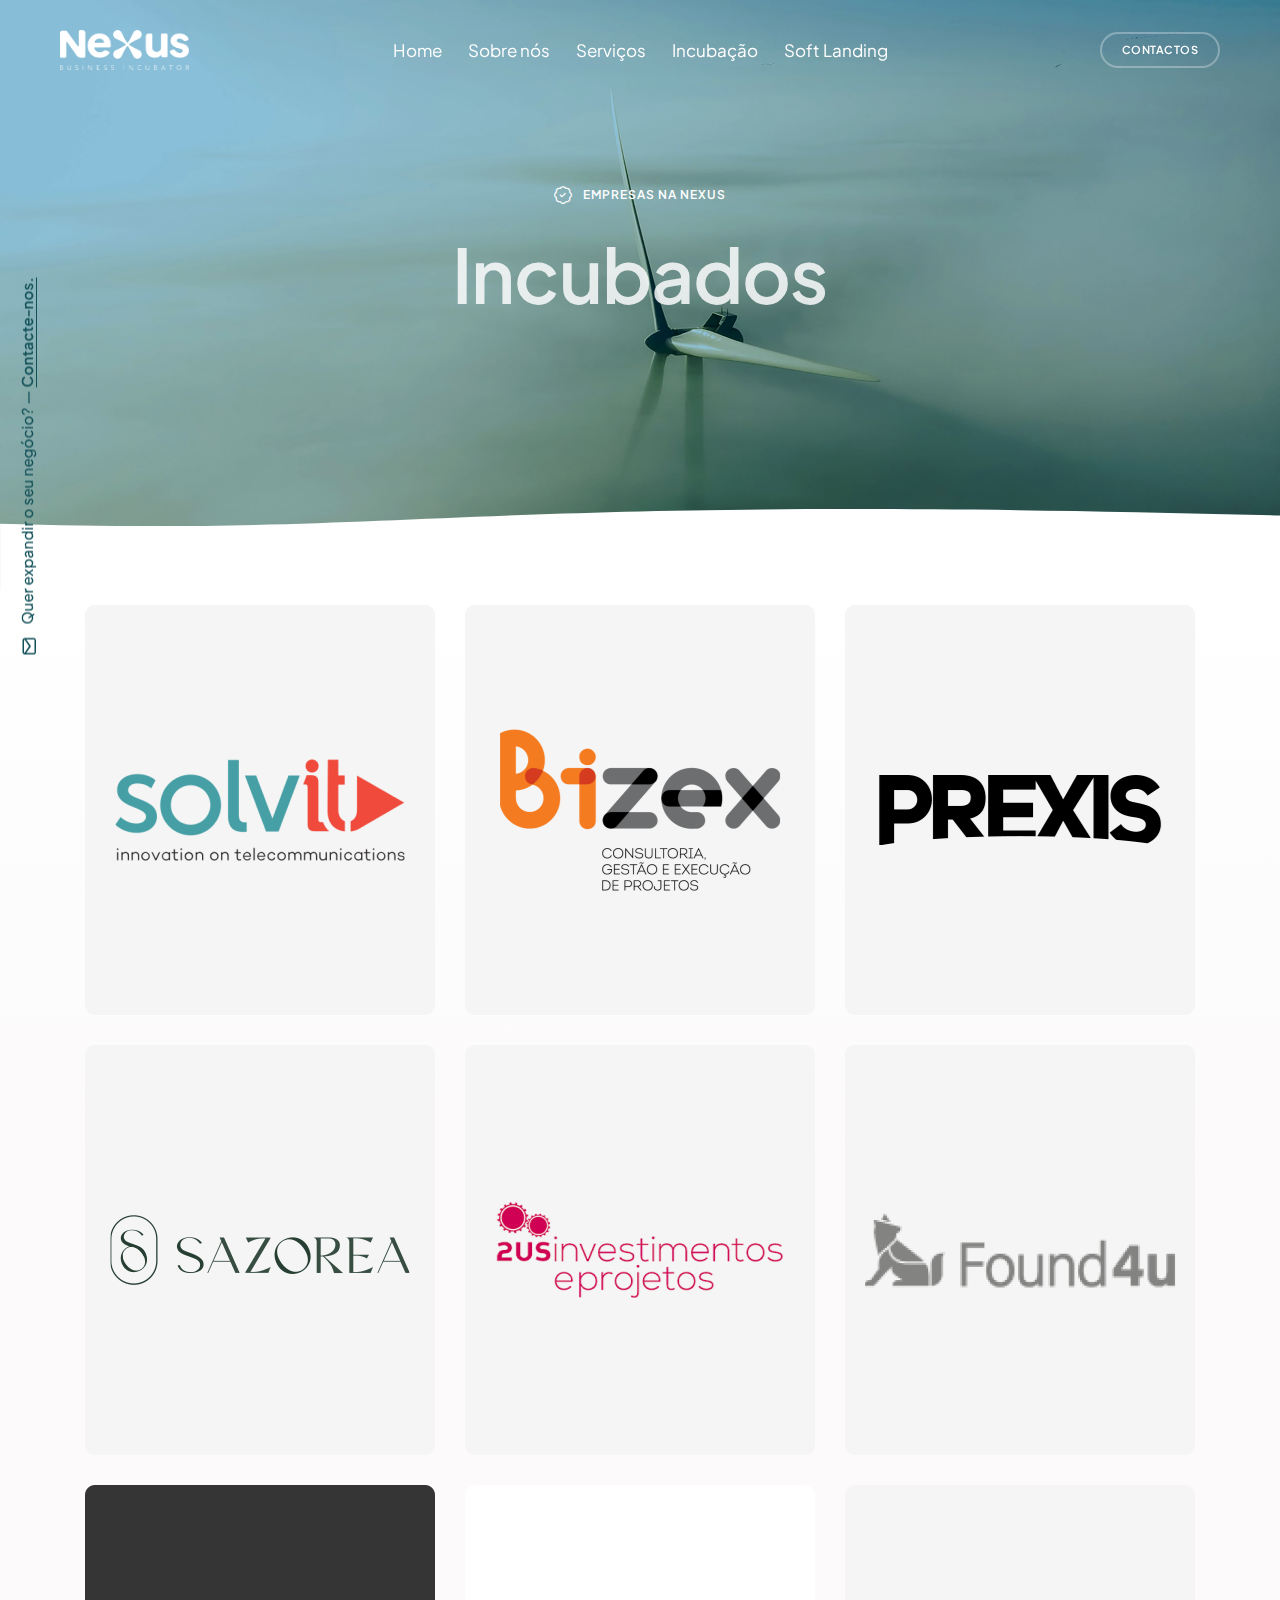
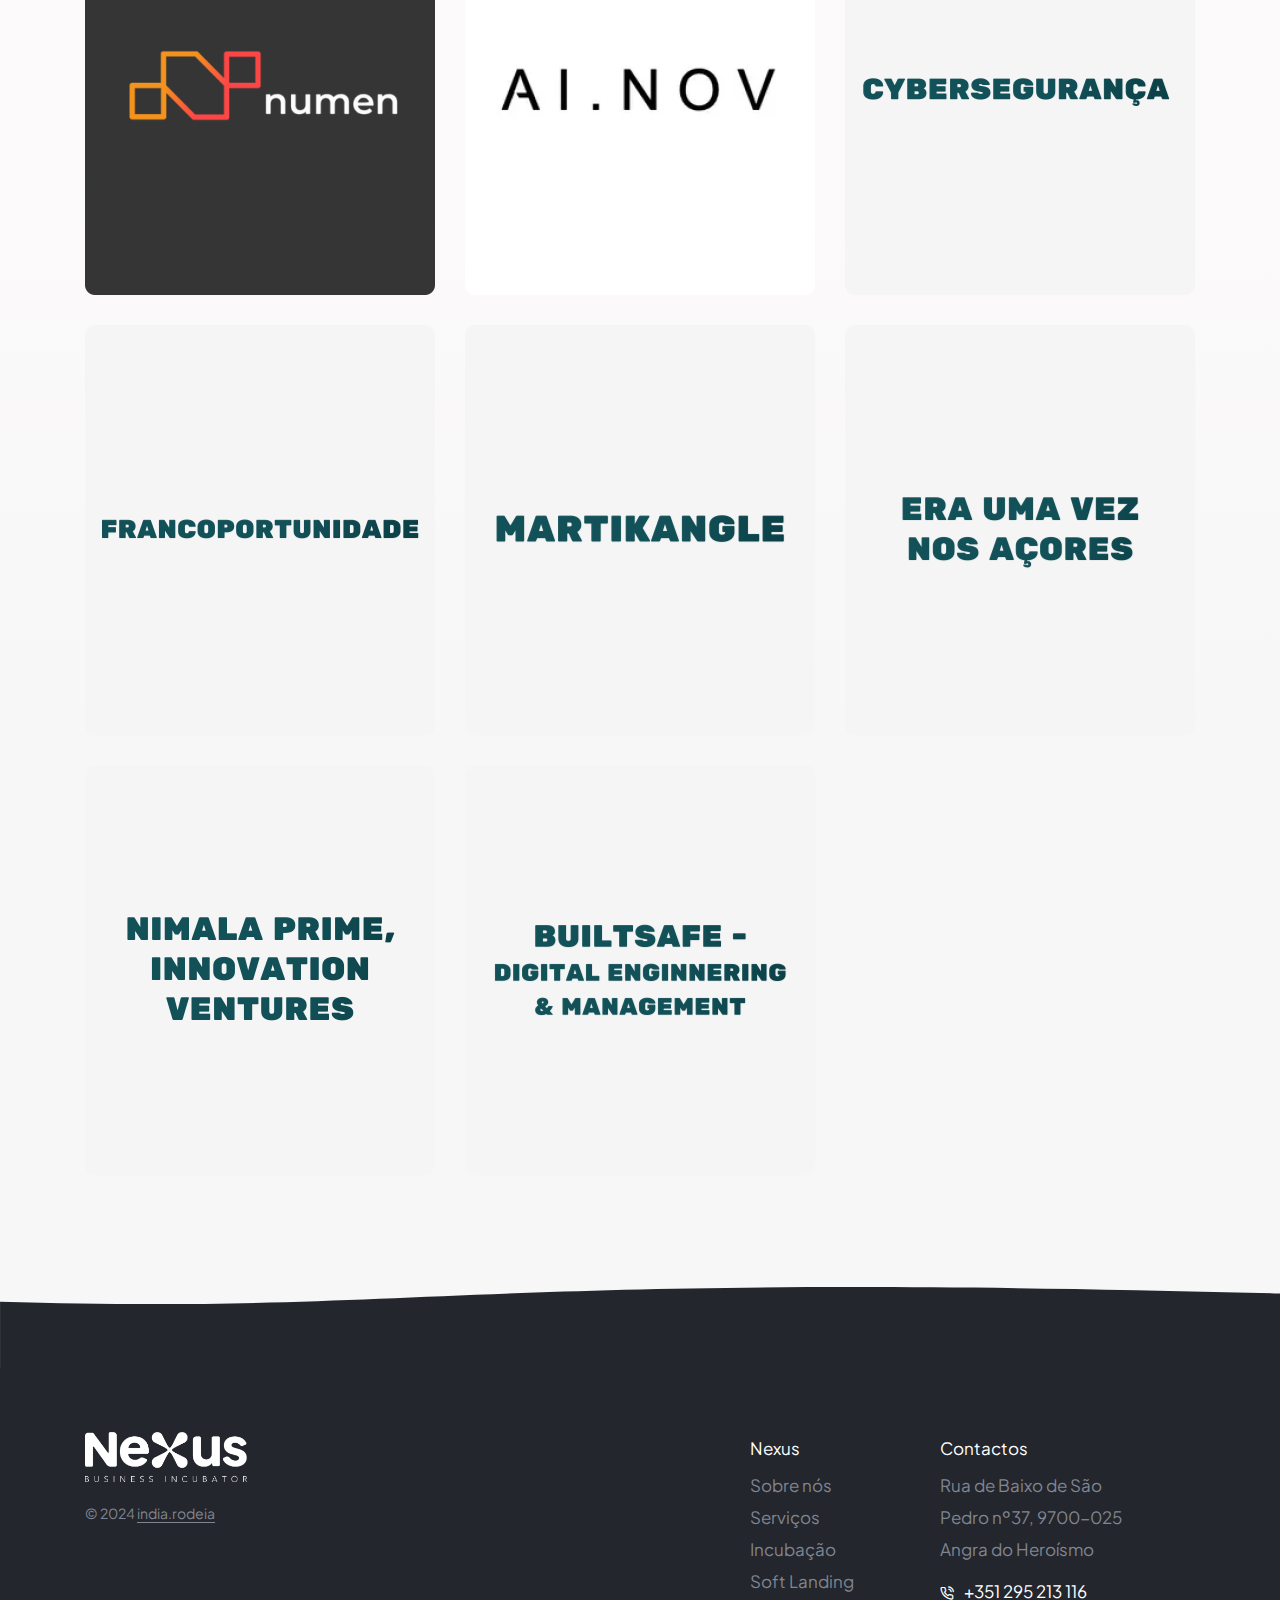
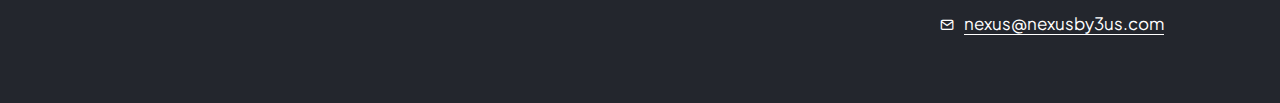
==== clients.html @ af8ecfb0 "fix on files" ====
﻿<!doctype html>
<html class="no-js" lang="pt">

<head>
    <title>Nexus - Incubados</title>
    <meta charset="utf-8">
    <meta http-equiv="X-UA-Compatible" content="IE=edge" />
    <meta name="author" content="India Rodeia - india.rodeia@gmail.com">
    <meta name="viewport" content="width=device-width,initial-scale=1.0" />
    <meta name="description"
        content="A Nexus oferece apoio empresarial, incluindo consultoria especializada, serviços administrativos, estratégias de expansão e comodidades profissionais. Disponibilizamos vários planos de incubação adaptados a diferentes necessidades empresariais e um programa de soft landing para internacionalização no mercado europeu.">
    <meta name="keywords"
        content="Business incubator, consulting, administrative services, business expansion, professional amenities, business incubation, soft landing, internationalization, coworking, virtual business">
    <meta name="language" content="Portuguese">
    <!-- favicon icon -->
    <link rel="apple-touch-icon" sizes="180x180" href="../assets/favicon/apple-touch-icon.png">
    <link rel="icon" type="image/png" sizes="32x32" href="../assets/favicon/favicon-32x32.png">
    <link rel="icon" type="image/png" sizes="16x16" href="../assets/favicon/favicon-16x16.png">
    <link rel="manifest" href="../assets/favicon/site.webmanifest">
    <link rel="mask-icon" href="../assets/favicon/safari-pinned-tab.svg" color="#258282">
    <link rel="shortcut icon" href="../assets/favicon/favicon.ico">
    <meta name="msapplication-TileColor" content="#00aba9">
    <meta name="msapplication-config" content="/assets/favicon/browserconfig.xml">
    <meta name="theme-color" content="#ffffff">
    <!-- google fonts preconnect -->
    <link rel="preconnect" href="https://fonts.googleapis.com" crossorigin>
    <link rel="preconnect" href="https://fonts.gstatic.com" crossorigin>
    <!-- style sheets and font icons -->
    <link rel="stylesheet" href="../css/vendors.css" />
    <link rel="stylesheet" href="../css/icon.css" />
    <link rel="stylesheet" href="../css/style.css" />
    <link rel="stylesheet" href="../css/custom.css" />
    <link rel="stylesheet" href="../css/responsive.css" />
    <link rel="stylesheet" href="../css/business.css" />
</head>

<body data-mobile-nav-style="full-screen-menu" data-mobile-nav-bg-color="#252840">
    <!-- start header -->
    <!-- start header -->
    <header>
        <!-- start navigation -->
        <nav class="navbar navbar-expand-lg header-transparent bg-transparent header-reverse" data-header-hover="light">
            <div class="container-fluid">
                <div class="col-auto col-xxl-3 col-lg-2 me-lg-0 me-auto">
                    <a class="navbar-brand" href="/index.html">
                        <img src="../assets/images/logo_nexus_white.png" alt="" class="default-logo">
                        <img src="../assets/images/logo_nexus.png" alt="" class="alt-logo">
                        <img src="../assets/images/logo_nexus.png" alt="" class="mobile-logo">
                    </a>
                </div>
                <div class="col-auto menu-order position-static">
                    <button class="navbar-toggler float-start" type="button" data-bs-toggle="collapse"
                        data-bs-target="#navbarNav" aria-controls="navbarNav" aria-label="Toggle navigation">
                        <span class="navbar-toggler-line"></span>
                        <span class="navbar-toggler-line"></span>
                        <span class="navbar-toggler-line"></span>
                        <span class="navbar-toggler-line"></span>
                    </button>
                    <div class="collapse navbar-collapse" id="navbarNav">
                        <ul class="navbar-nav alt-font">
                            <li class="nav-item"><a href="/index.html" class="nav-link">Home</a></li>
                            <li class="nav-item"><a href="/index.html#aboutus" class="nav-link">Sobre nós</a></li>
                            <li class="nav-item"><a href="/index.html#services" class="nav-link">Serviços</a></li>
                            <li class="nav-item"><a href="/index.html#incubation" class="nav-link">Incubação</a></li>
                            <li class="nav-item"><a href="/index.html#softlanding" class="nav-link">Soft Landing</a>
                            </li>
                        </ul>
                    </div>
                </div>
                <div class="col-auto col-xxl-3 col-lg-2 text-end d-none d-sm-flex">
                    <div class="header-icon">
                        <div class="header-button"><a href="/index.html#contacts"
                                class="btn btn-very-small btn-transparent-white-light btn-rounded">Contactos</a>
                        </div>
                    </div>
                </div>
            </div>
        </nav>
        <!-- end navigation -->
    </header>
    <!-- end header -->
    <!-- start page title -->
    <section class="pt-0 cover-background ipad-top-space-margin sm-pb-0"
        style="background-image:url(../assets/images/bg-banner.jpg);">
        <div class="shape-image-animation bottom-0 p-0 w-100 d-none d-md-block">
            <svg xmlns="http://www.w3.org/2000/svg" widht="3000" height="400" viewBox="0 180 2500 200" fill="#ffffff">
                <path class="st1" d="M 0 250 C 1200 400 1200 50 3000 250 L 3000 550 L 0 550 L 0 250">
                    <animate attributeName="d" dur="5s" values="M 0 250 C 1200 400 1200 50 3000 250 L 3000 550 L 0 550 L 0 250;
                            M 0 250 C 400 50 400 400 3000 250 L 3000 550 L 0 550 L 0 250;
                            M 0 250 C 1200 400 1200 50 3000 250 L 3000 550 L 0 550 L 0 250" repeatCount="indefinite" />
                </path>
            </svg>
        </div>
        <div class="container">
            <div class="row align-items-center justify-content-center h-500px sm-h-300px">
                <div class="col-12 col-lg-6 col-md-10 position-relative text-center page-title-extra-large d-flex flex-wrap flex-column align-items-center justify-content-center"
                    data-anime='{ "el": "childs", "translateY": [30, 0], "opacity": [0,1], "duration": 600, "delay": 0, "staggervalue": 300, "easing": "easeOutQuad" }'>
                    <span
                        class="ps-25px pe-25px pt-5px pb-5px mb-15px text-uppercase text-white fs-12 ls-1px fw-600 border-radius-100px bg-gradient-dark-gray-transparent d-flex"><i
                            class="bi bi-patch-check text-white icon-small me-10px"></i>Empresas na Nexus</span>
                    <h1 class="mb-20px text-white fw-600 ls-minus-1px">Incubados</h1>
                </div>
            </div>
        </div>
    </section>
    <!-- end page title -->
    <!-- start section -->
    <section class="position-relative pt-0 bg-gradient-top-very-light-gray sm-pt-50px"
        data-anime='{ "opacity": [0,1], "duration": 600, "delay": 0, "staggervalue": 300, "easing": "easeOutQuad" }'>
        <div class="container">
            <!--  <div class="row align-items-center mb-4">
                <div class="col-12 tab-style-04 text-center">

            <ul class="portfolio-filter nav nav-tabs justify-content-center border-0 fw-500">
                <li class="nav active"><a data-filter="*" href="#">All</a></li>
                <li class="nav"><a data-filter=".selected" href="#">Selected</a></li>
                <li class="nav"><a data-filter=".digital" href="#">Digital</a></li>
                <li class="nav"><a data-filter=".branding" href="#">Branding</a></li>
                <li class="nav"><a data-filter=".web" href="#">Web</a></li>
            </ul>
        
        </div>
        </div> -->
            <div class="row mb-8 sm-mb-0">
                <div class="col-12 filter-content p-md-0">
                    <ul
                        class="portfolio-modern portfolio-wrapper grid-loading grid grid-3col xxl-grid-3col xl-grid-3col lg-grid-3col md-grid-2col sm-grid-2col xs-grid-1col gutter-extra-large">
                        <li class="grid-sizer"></li>
                        <!-- start portfolio item -->
                        <li class="grid-item web digital transition-inner-all">
                            <a href="https://solvit.pt/" target="_blank">
                                <div class="portfolio-box">
                                    <div class="portfolio-image border-radius-6px">
                                        <img src="../assets/images/incubado_1.png" alt="" />
                                    </div>
                                    <div class="portfolio-hover box-shadow-extra-large">
                                        <div
                                            class="bg-white d-flex align-items-center align-self-end text-start border-radius-4px ps-30px pe-30px pt-20px pb-20px lg-p-20px w-100">
                                            <div class="me-auto">
                                                <!--  <div class="fs-12 fw-500 text-medium-gray text-uppercase lh-24">Digital
                                                </div> -->
                                                <div class="fw-700 text-dark-gray text-uppercase lh-initial">Solvit -
                                                    Innovation on Telecommunications
                                                </div>
                                            </div>
                                            <div class="ms-auto"><i
                                                    class="feather icon-feather-plus icon-extra-medium text-dark-gray lh-36"></i>
                                            </div>
                                        </div>
                                    </div>
                                </div>
                            </a>
                        </li>
                        <!-- end portfolio item -->
                        <!-- start portfolio item -->
                        <li class="grid-item web digital transition-inner-all">
                            <a href="https://bizexprojetos.pt/" target="_blank">
                                <div class="portfolio-box">
                                    <div class="portfolio-image border-radius-6px">
                                        <img src="../assets/images/incubado_2.png" alt="" />
                                    </div>
                                    <div class="portfolio-hover box-shadow-extra-large">
                                        <div
                                            class="bg-white d-flex align-items-center align-self-end text-start border-radius-4px ps-30px pe-30px pt-20px pb-20px lg-p-20px w-100">
                                            <div class="me-auto">
                                                <!-- <div class="fs-12 fw-500 text-medium-gray text-uppercase lh-24">Digital
                                                </div> -->
                                                <div class="fw-700 text-dark-gray text-uppercase lh-initial">Bizex -
                                                    Consultoria, Gestão e Execução de Projectos, Unipessoal Lda
                                                </div>
                                            </div>
                                            <div class="ms-auto"><i
                                                    class="feather icon-feather-plus icon-extra-medium text-dark-gray lh-36"></i>
                                            </div>
                                        </div>
                                    </div>
                                </div>
                            </a>
                        </li>
                        <!-- end portfolio item -->
                        <!-- start portfolio item -->
                        <li class="grid-item web branding transition-inner-all">
                            <a href="https://www.prexis.io/" target="_blank">
                                <div class="portfolio-box">
                                    <div class="portfolio-image border-radius-6px">
                                        <img src="../assets/images/incubado_3.png" alt="" />
                                    </div>
                                    <div class="portfolio-hover box-shadow-extra-large">
                                        <div
                                            class="bg-white d-flex align-items-center align-self-end text-start border-radius-4px ps-30px pe-30px pt-20px pb-20px lg-p-20px w-100">
                                            <div class="me-auto">
                                                <!--  <div class="fs-12 fw-500 text-medium-gray text-uppercase lh-24">Branding
                                                </div> -->
                                                <div class="fw-700 text-dark-gray text-uppercase lh-initial">Prexis Labs
                                                    Digital Services, Lda
                                                </div>
                                            </div>
                                            <div class="ms-auto"><i
                                                    class="feather icon-feather-plus icon-extra-medium text-dark-gray lh-36"></i>
                                            </div>
                                        </div>
                                    </div>
                                </div>
                            </a>
                        </li>
                        <!-- end portfolio item -->
                        <!-- start portfolio item -->
                        <li class="grid-item digital transition-inner-all">
                            <a href="https://sazorea.com/" target="_blank">
                                <div class="portfolio-box">
                                    <div class="portfolio-image border-radius-6px">
                                        <img src="../assets/images/incubado_4.png" alt="" />
                                    </div>
                                    <div class="portfolio-hover box-shadow-extra-large">
                                        <div
                                            class="bg-white d-flex align-items-center align-self-end text-start border-radius-4px ps-30px pe-30px pt-20px pb-20px lg-p-20px w-100">
                                            <div class="me-auto">
                                                <!--  <div class="fs-12 fw-500 text-medium-gray text-uppercase lh-24">Brochure
                                                </div> -->
                                                <div class="fw-700 text-dark-gray text-uppercase lh-initial">ZIVO
                                                    UNIPESSOAL, Lda</div>
                                            </div>
                                            <div class="ms-auto"><i
                                                    class="feather icon-feather-plus icon-extra-medium text-dark-gray lh-36"></i>
                                            </div>
                                        </div>
                                    </div>
                                </div>
                            </a>
                        </li>
                        <!-- end portfolio item -->
                        <!-- start portfolio item -->
                        <li class="grid-item web branding transition-inner-all">
                            <a href="https://www.2usprojetos.pt/" target="_blank">
                                <div class="portfolio-box">
                                    <div class="portfolio-image border-radius-6px">
                                        <img src="../assets/images/incubado_5.png" alt="" />
                                    </div>
                                    <div class="portfolio-hover box-shadow-extra-large">
                                        <div
                                            class="bg-white d-flex align-items-center align-self-end text-start border-radius-4px ps-30px pe-30px pt-20px pb-20px lg-p-20px w-100">
                                            <div class="me-auto">
                                                <!-- <div class="fs-12 fw-500 text-medium-gray text-uppercase lh-24">Design
                                                </div> -->
                                                <div class="fw-700 text-dark-gray text-uppercase lh-initial">2Us
                                                    Investimentos e Projetos, Lda
                                                </div>
                                            </div>
                                            <div class="ms-auto"><i
                                                    class="feather icon-feather-plus icon-extra-medium text-dark-gray lh-36"></i>
                                            </div>
                                        </div>
                                    </div>
                                </div>
                            </a>
                        </li>
                        <!-- end portfolio item -->
                        <!-- start portfolio item -->
                        <li class="grid-item web digital transition-inner-all">
                            <a href="https://found4u.com/en/" target="_blank">
                                <div class="portfolio-box">
                                    <div class="portfolio-image border-radius-6px">
                                        <img src="../assets/images/incubado_7.png" alt="" />
                                    </div>
                                    <div class="portfolio-hover box-shadow-extra-large">
                                        <div
                                            class="bg-white d-flex align-items-center align-self-end text-start border-radius-4px ps-30px pe-30px pt-20px pb-20px lg-p-20px w-100">
                                            <div class="me-auto">
                                                <!--   <div class="fs-12 fw-500 text-medium-gray text-uppercase lh-24">
                                                    Packaging</div> -->
                                                <div class="fw-700 text-dark-gray text-uppercase lh-initial">FOUND4U
                                                    EUROPE, UNIPESSOAL Lda
                                                </div>
                                            </div>
                                            <div class="ms-auto"><i
                                                    class="feather icon-feather-plus icon-extra-medium text-dark-gray lh-36"></i>
                                            </div>
                                        </div>
                                    </div>
                                </div>
                            </a>
                        </li>
                        <!-- end portfolio item -->
                        <!-- start portfolio item -->
                        <li class="grid-item web digital transition-inner-all">
                            <a href="https://www.numenit.com/" target="_blank">
                                <div class="portfolio-box">
                                    <div class="portfolio-image border-radius-6px">
                                        <img src="../assets/images/incubado_8.png" alt="" />
                                    </div>
                                    <div class="portfolio-hover box-shadow-extra-large">
                                        <div
                                            class="bg-white d-flex align-items-center align-self-end text-start border-radius-4px ps-30px pe-30px pt-20px pb-20px lg-p-20px w-100">
                                            <div class="me-auto">
                                                <!--  <div class="fs-12 fw-500 text-medium-gray text-uppercase lh-24">
                                                    Packaging</div> -->
                                                <div class="fw-700 text-dark-gray text-uppercase lh-initial">Numen
                                                    International Technology, Lda
                                                </div>
                                            </div>
                                            <div class="ms-auto"><i
                                                    class="feather icon-feather-plus icon-extra-medium text-dark-gray lh-36"></i>
                                            </div>
                                        </div>
                                    </div>
                                </div>
                            </a>
                        </li>
                        <!-- end portfolio item -->
                        <!-- start portfolio item -->
                        <li class="grid-item web digital transition-inner-all">
                            <a href="https://www.ainov.pt/" target="_blank">
                                <div class="portfolio-box">
                                    <div class="portfolio-image border-radius-6px">
                                        <img src="../assets/images/incubado_9.png" alt="" />
                                    </div>
                                    <div class="portfolio-hover box-shadow-extra-large">
                                        <div
                                            class="bg-white d-flex align-items-center align-self-end text-start border-radius-4px ps-30px pe-30px pt-20px pb-20px lg-p-20px w-100">
                                            <div class="me-auto">
                                                <!--  <div class="fs-12 fw-500 text-medium-gray text-uppercase lh-24">
                                                    Packaging</div> -->
                                                <div class="fw-700 text-dark-gray text-uppercase lh-initial">Ai.nov
                                                    Consulting, Lda
                                                </div>
                                            </div>
                                            <div class="ms-auto"><i
                                                    class="feather icon-feather-plus icon-extra-medium text-dark-gray lh-36"></i>
                                            </div>
                                        </div>
                                    </div>
                                </div>
                            </a>
                        </li>
                        <!-- end portfolio item -->
                        <!-- start portfolio item -->
                        <li class="grid-item web digital transition-inner-all">
                            <a>
                                <div class="portfolio-box">
                                    <div class="portfolio-image border-radius-6px">
                                        <img src="../assets/images/incubado_10.png" alt="" />
                                    </div>
                                    <div class="portfolio-hover box-shadow-extra-large">
                                        <div
                                            class="bg-white d-flex align-items-center align-self-end text-start border-radius-4px ps-30px pe-30px pt-20px pb-20px lg-p-20px w-100">
                                            <div class="me-auto">
                                                <!--  <div class="fs-12 fw-500 text-medium-gray text-uppercase lh-24">
                                                    Packaging</div> -->
                                                <div class="fw-700 text-dark-gray text-uppercase lh-initial">
                                                    Cybersegurança
                                                </div>
                                            </div>
                                            <!--    <div class="ms-auto"><i
                                                    class="feather icon-feather-plus icon-extra-medium text-dark-gray lh-36"></i>
                                            </div> -->
                                        </div>
                                    </div>
                                </div>
                            </a>
                        </li>
                        <!-- end portfolio item -->
                        <!-- start portfolio item -->
                        <li class="grid-item web digital transition-inner-all">
                            <a>
                                <div class="portfolio-box">
                                    <div class="portfolio-image border-radius-6px">
                                        <img src="../assets/images/incubado_11.png" alt="" />
                                    </div>
                                    <div class="portfolio-hover box-shadow-extra-large">
                                        <div
                                            class="bg-white d-flex align-items-center align-self-end text-start border-radius-4px ps-30px pe-30px pt-20px pb-20px lg-p-20px w-100">
                                            <div class="me-auto">
                                                <!-- <div class="fs-12 fw-500 text-medium-gray text-uppercase lh-24">
                                                    Packaging</div> -->
                                                <div class="fw-700 text-dark-gray text-uppercase lh-initial">
                                                    FRANCOPORTUNIDADE - UNIPESSOAL Lda
                                                </div>
                                            </div>
                                            <!--    <div class="ms-auto"><i
                                                    class="feather icon-feather-plus icon-extra-medium text-dark-gray lh-36"></i>
                                            </div> -->
                                        </div>
                                    </div>
                                </div>
                            </a>
                        </li>
                        <!-- end portfolio item -->
                        <!-- start portfolio item -->
                        <li class="grid-item web digital transition-inner-all">
                            <a>
                                <div class="portfolio-box">
                                    <div class="portfolio-image border-radius-6px">
                                        <img src="../assets/images/incubado_12.png" alt="" />
                                    </div>
                                    <div class="portfolio-hover box-shadow-extra-large">
                                        <div
                                            class="bg-white d-flex align-items-center align-self-end text-start border-radius-4px ps-30px pe-30px pt-20px pb-20px lg-p-20px w-100">
                                            <div class="me-auto">
                                                <!-- <div class="fs-12 fw-500 text-medium-gray text-uppercase lh-24">
                                                    Packaging</div> -->
                                                <div class="fw-700 text-dark-gray text-uppercase lh-initial">
                                                    Martikangle, Lda
                                                </div>
                                            </div>
                                            <!--  <div class="ms-auto"><i
                                                    class="feather icon-feather-plus icon-extra-medium text-dark-gray lh-36"></i>
                                            </div> -->
                                        </div>
                                    </div>
                                </div>
                            </a>
                        </li>
                        <!-- end portfolio item -->
                        <!-- start portfolio item -->
                        <li class="grid-item web digital transition-inner-all">
                            <a>
                                <div class="portfolio-box">
                                    <div class="portfolio-image border-radius-6px">
                                        <img src="../assets/images/incubado_13.png" alt="" />
                                    </div>
                                    <div class="portfolio-hover box-shadow-extra-large">
                                        <div
                                            class="bg-white d-flex align-items-center align-self-end text-start border-radius-4px ps-30px pe-30px pt-20px pb-20px lg-p-20px w-100">
                                            <div class="me-auto">
                                                <!--  <div class="fs-12 fw-500 text-medium-gray text-uppercase lh-24">
                                                    Packaging</div> -->
                                                <div class="fw-700 text-dark-gray text-uppercase lh-initial">Era uma Vez
                                                    nos Açores, Lda
                                                </div>
                                            </div>
                                            <!--  <div class="ms-auto"><i
                                                    class="feather icon-feather-plus icon-extra-medium text-dark-gray lh-36"></i>
                                            </div> -->
                                        </div>
                                    </div>
                                </div>
                            </a>
                        </li>
                        <!-- end portfolio item -->
                        <!-- start portfolio item -->
                        <li class="grid-item web digital transition-inner-all">
                            <a>
                                <div class="portfolio-box">
                                    <div class="portfolio-image border-radius-6px">
                                        <img src="../assets/images/incubado_14.png" alt="" />
                                    </div>
                                    <div class="portfolio-hover box-shadow-extra-large">
                                        <div
                                            class="bg-white d-flex align-items-center align-self-end text-start border-radius-4px ps-30px pe-30px pt-20px pb-20px lg-p-20px w-100">
                                            <div class="me-auto">
                                                <!--  <div class="fs-12 fw-500 text-medium-gray text-uppercase lh-24">
                                                    Packaging</div> -->
                                                <div class="fw-700 text-dark-gray text-uppercase lh-initial">Nimala
                                                    Prime, Innovation Ventures, Lda
                                                </div>
                                            </div>
                                            <!--    <div class="ms-auto"><i
                                                    class="feather icon-feather-plus icon-extra-medium text-dark-gray lh-36"></i>
                                            </div> -->
                                        </div>
                                    </div>
                                </div>
                            </a>
                        </li>
                        <!-- end portfolio item -->
                        <!-- start portfolio item -->
                        <li class="grid-item web digital transition-inner-all">
                            <a>
                                <div class="portfolio-box">
                                    <div class="portfolio-image border-radius-6px">
                                        <img src="../assets/images/incubado_15.png" alt="" />
                                    </div>
                                    <div class="portfolio-hover box-shadow-extra-large">
                                        <div
                                            class="bg-white d-flex align-items-center align-self-end text-start border-radius-4px ps-30px pe-30px pt-20px pb-20px lg-p-20px w-100">
                                            <div class="me-auto">
                                                <!--  <div class="fs-12 fw-500 text-medium-gray text-uppercase lh-24">
                                                    Packaging</div> -->
                                                <div class="fw-700 text-dark-gray text-uppercase lh-initial">Builtsafe -
                                                    Digital Enginnering & Management, Lda.
                                                </div>
                                            </div>
                                            <!--  <div class="ms-auto"><i
                                                    class="feather icon-feather-plus icon-extra-medium text-dark-gray lh-36"></i>
                                            </div> -->
                                        </div>
                                    </div>
                                </div>
                            </a>
                        </li>
                        <!-- end portfolio item -->

                    </ul>
                </div>
            </div>
        </div>
        <div class="shape-image-animation p-0 w-100 bottom-minus-40px xl-bottom-0px d-none d-md-block">
            <svg xmlns="http://www.w3.org/2000/svg" widht="3000" height="400" viewBox="0 180 2500 200" fill="#23262d">
                <path class="st1" d="M 0 250 C 1200 400 1200 50 3000 250 L 3000 550 L 0 550 L 0 250">
                    <animate attributeName="d" dur="5s" values="M 0 250 C 1200 400 1200 50 3000 250 L 3000 550 L 0 550 L 0 250;
                            M 0 250 C 400 50 400 400 3000 250 L 3000 550 L 0 550 L 0 250;
                            M 0 250 C 1200 400 1200 50 3000 250 L 3000 550 L 0 550 L 0 250" repeatCount="indefinite" />
                </path>
            </svg>
        </div>
    </section>
    <!-- end section -->

    <!-- start footer -->
    <footer class="pt-5 pb-5 sm-pt-40px sm-pb-45px footer-dark bg-extra-medium-slate-blue">
        <div class="container">
            <div class="row justify-content-center">
                <!-- start footer column -->
                <div
                    class="col-lg-3 col-sm-6 last-paragraph-no-margin order-5 order-sm-4 order-lg-1 text-center text-sm-start">
                    <a href="/index.html" class="footer-logo mb-15px d-block d-lg-inline-block"><img
                            src="../assets/images/logo_nexus_white.png"
                            data-at2x="../assets/images/logo_nexus_white.png" alt="" style="height: 50px;"></a>

                    <p style="font-size: 14px;">&COPY; 2024 <a href="mailto:india.rodeia@gmail.com" target="_blank"
                            class="text-decoration-line-bottom">india.rodeia</a></p>
                </div>
                <!-- end footer column -->
                <!-- start footer column -->
                <div class="col-5 col-lg-2 col-sm-4 md-mb-50px sm-mb-30px order-1 order-lg-2">

                </div>
                <!-- end footer column -->
                <!-- start footer column -->
                <div class="col-7 col-lg-2 col-sm-4 md-mb-50px sm-mb-30px order-2 order-lg-3">

                </div>
                <!-- end footer column -->
                <!-- start footer column -->
                <div class="col-5 col-lg-2 col-sm-4 md-mb-50px sm-mb-30px order-3 order-lg-4">
                    <span class="alt-font d-block text-white mb-5px">Nexus</span>
                    <ul>
                        <li><a href="/index.html#aboutus">Sobre nós</a></li>
                        <li><a href="/index.html#services">Serviços</a></li>
                        <li><a href="/index.html#incubation">Incubação</a></li>
                        <li><a href="/index.html#softlanding">Soft Landing</a></li>
                    </ul>
                </div>
                <!-- end footer column -->
                <!-- start footer column -->
                <div class="col-7 col-lg-3 col-sm-6 xs-mb-30px last-paragraph-no-margin order-4 order-sm-5 order-lg-5">
                    <span class="alt-font d-block text-white mb-5px">Contactos</span>
                    <p class="w-80 lg-w-100 md-w-70 sm-w-100 mb-10px">Rua de Baixo de São Pedro nº37, 9700-025 Angra do
                        Heroísmo</p>
                    <div><i class="feather icon-feather-phone-call icon-very-small text-white me-10px"></i><a
                            href="tel:+351295213116" class="text-white">+351 295 213 116</a></div>
                    <div><i class="feather icon-feather-mail icon-very-small text-white me-10px"></i><a
                            href="mailto:nexus@nexusby3us.com"
                            class="text-white text-decoration-line-bottom">nexus@nexusby3us.com</a></div>
                </div>
                <!-- end footer column -->
            </div>
        </div>
    </footer>
    <!-- end footer -->
    <!-- start sticky column -->
    <div class="sticky-wrap z-index-1 d-none d-xl-inline-block" data-animation-delay="100" data-shadow-animation="true">
        <span class="fs-15 fw-500"><i class="feather icon-feather-mail icon-small me-10px align-middle"></i>
            Quer expandir o seu negócio? — <a href="/index.html#contacts"
                class="text-decoration-line-bottom fw-600">Contacte-nos.</a></span>
    </div>
    <!-- end sticky column -->
    <!-- start scroll progress -->
    <div class="scroll-progress d-none d-xxl-block">
        <a href="#" class="scroll-top" aria-label="scroll">
            <span class="scroll-text">Scroll</span><span class="scroll-line"><span class="scroll-point"></span></span>
        </a>
    </div>
    <!-- end scroll progress -->
    <!-- javascript libraries -->
    <script type="text/javascript" src="../js/jquery.js"></script>
    <script type="text/javascript" src="../js/vendors.min.js"></script>
    <script type="text/javascript" src="../js/main.js"></script>
</body>

</html>
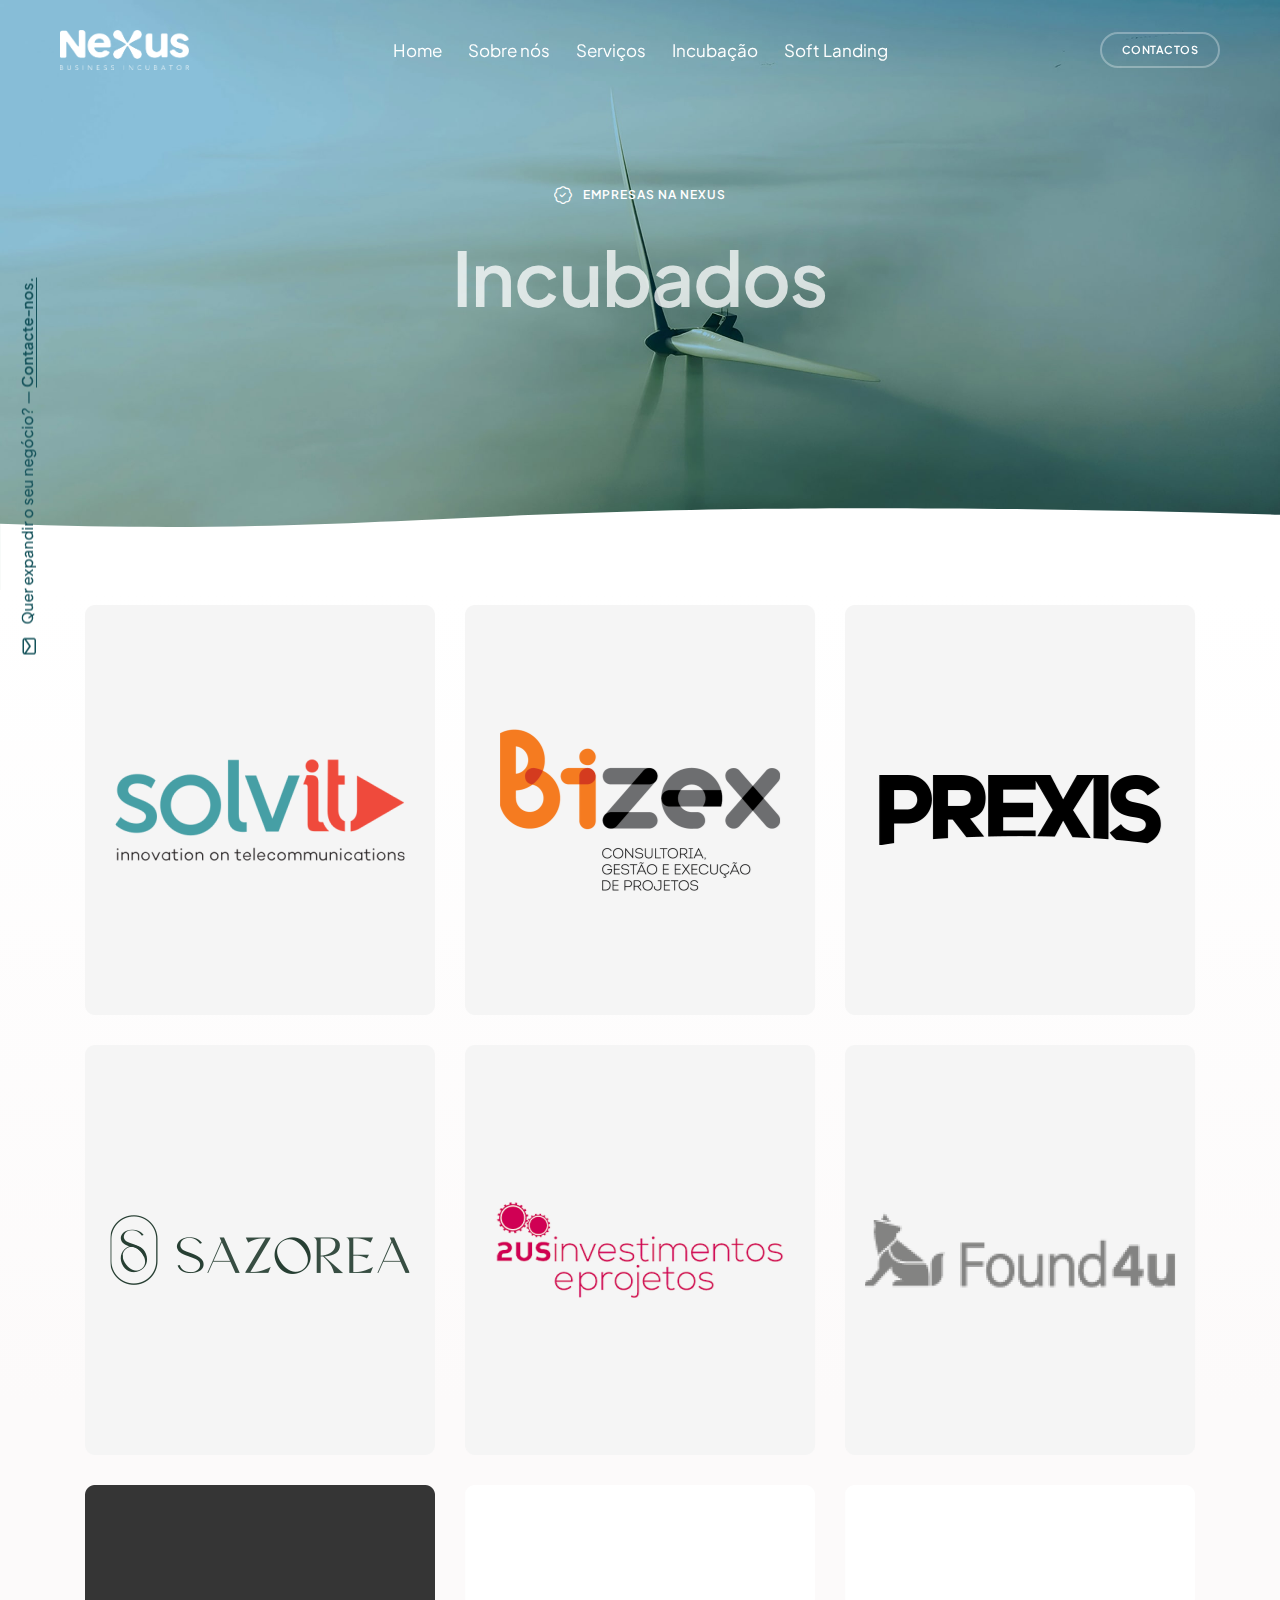
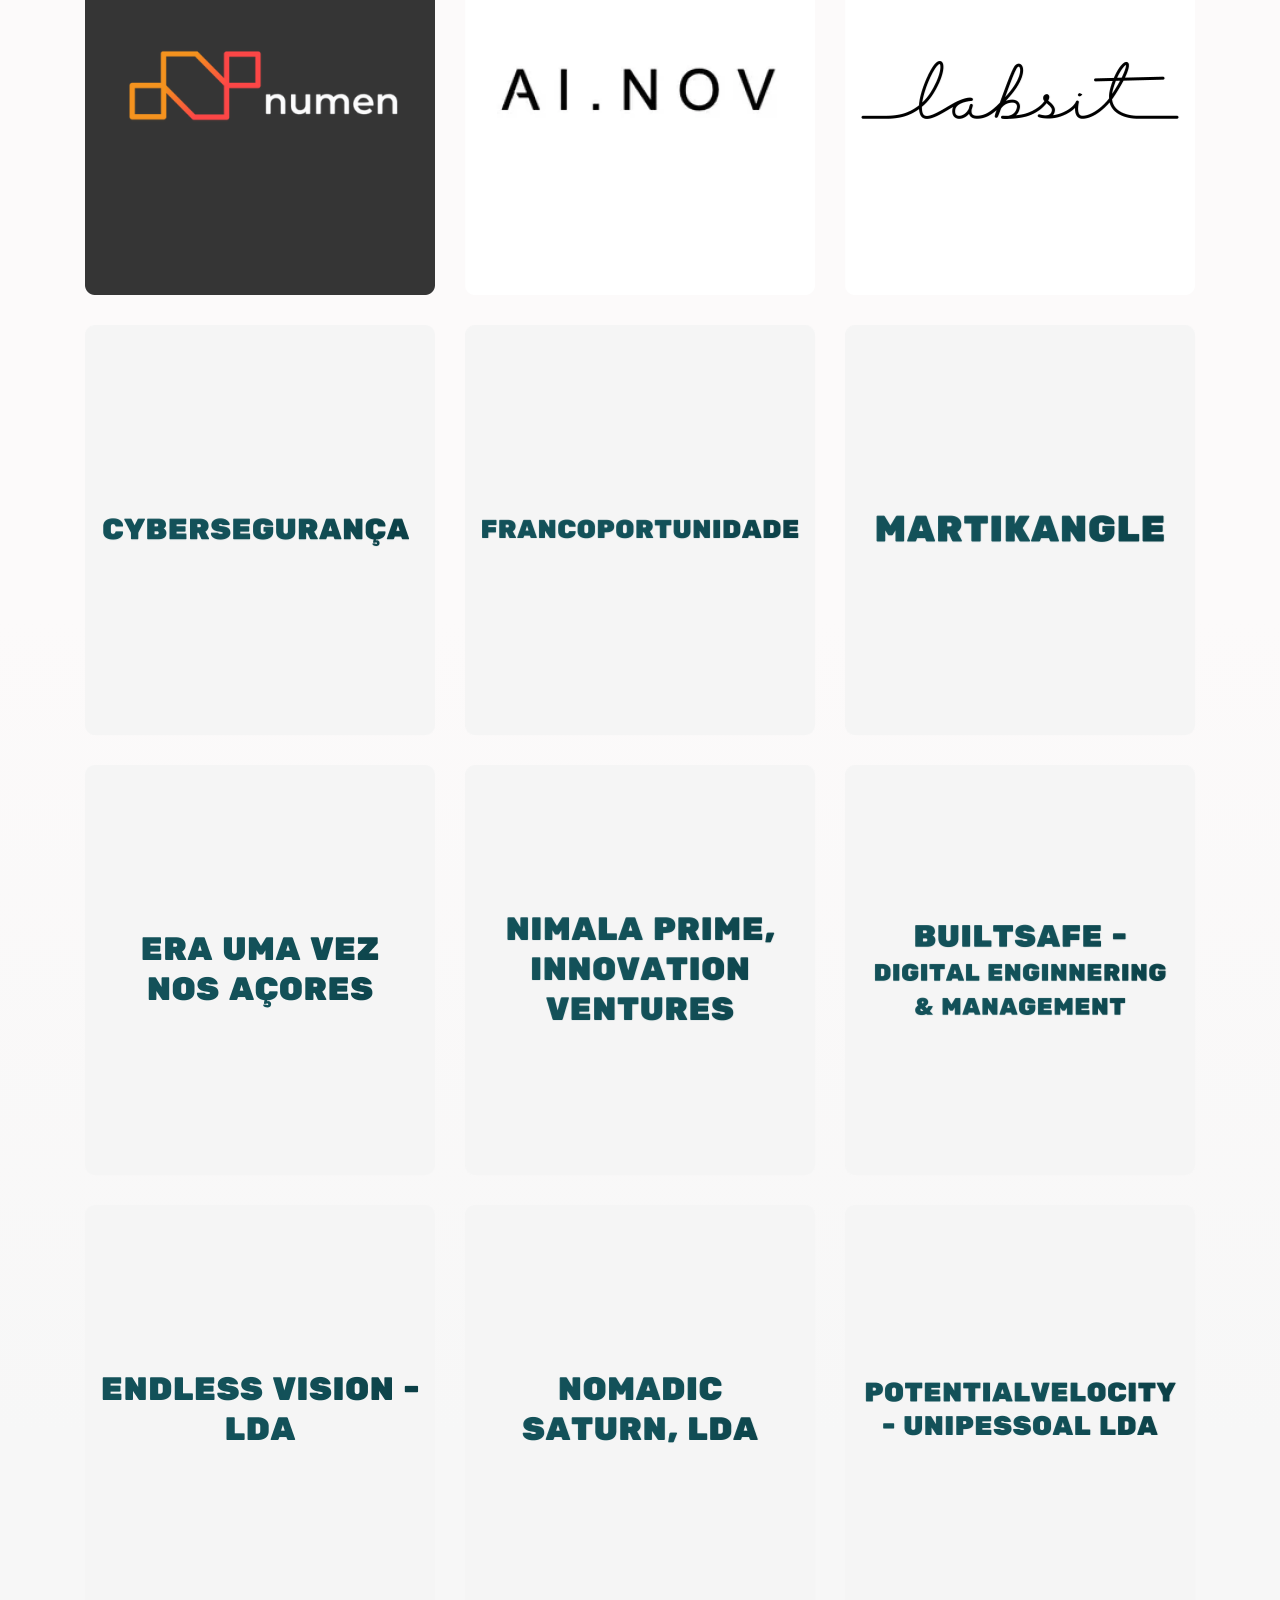
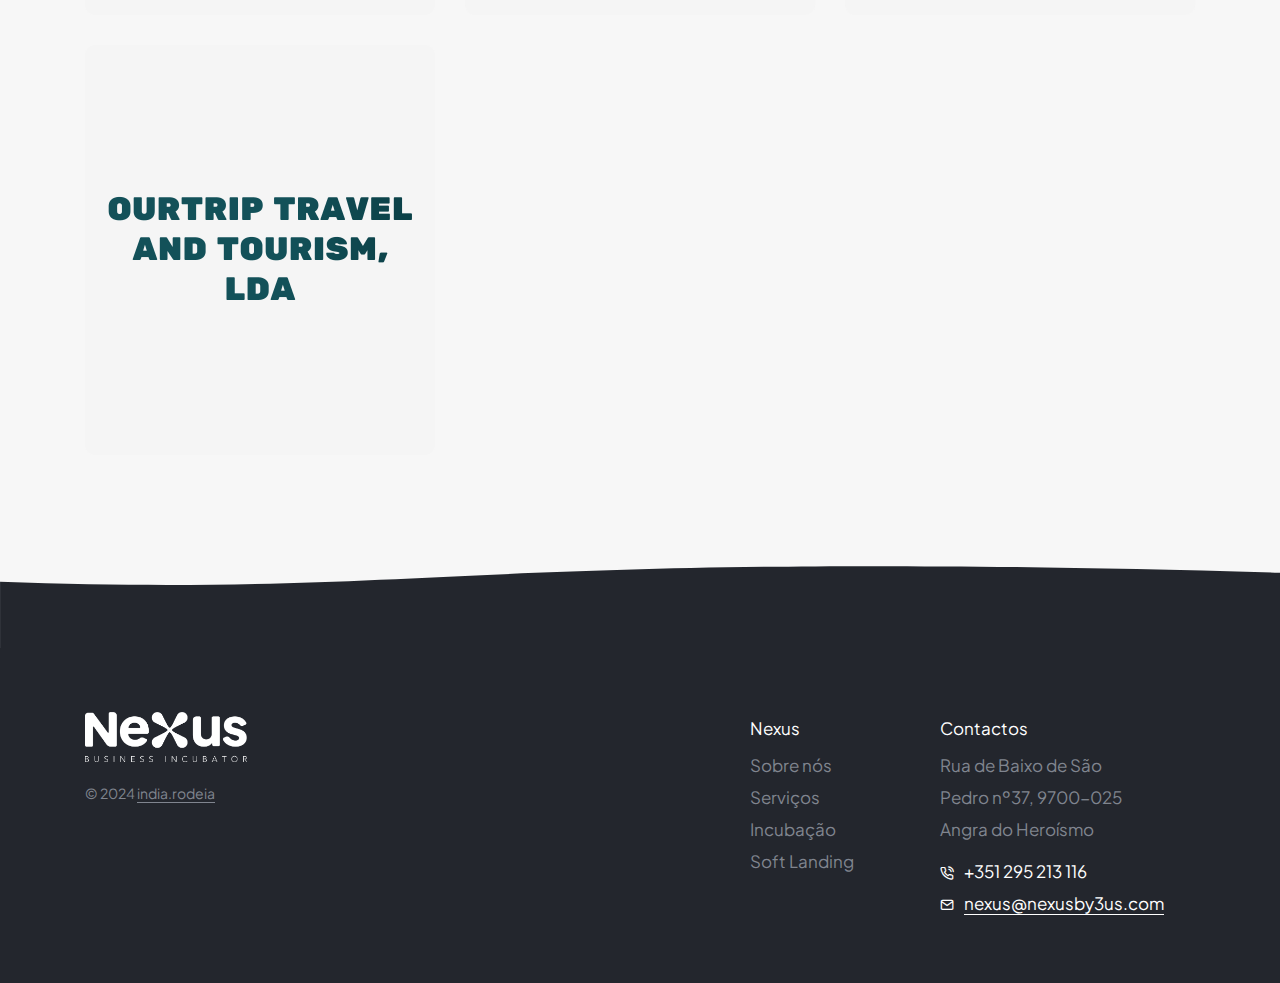
==== commit e2764470: "update on incubated companies and member of" ====
--- a/clients.html
+++ b/clients.html
@@ -335,6 +335,32 @@
                         <!-- end portfolio item -->
                         <!-- start portfolio item -->
                         <li class="grid-item web digital transition-inner-all">
+                            <a href="https://labsit.io/" target="_blank">
+                                <div class="portfolio-box">
+                                    <div class="portfolio-image border-radius-6px">
+                                        <img src="../assets/images/incubado_19.png" alt="" />
+                                    </div>
+                                    <div class="portfolio-hover box-shadow-extra-large">
+                                        <div
+                                            class="bg-white d-flex align-items-center align-self-end text-start border-radius-4px ps-30px pe-30px pt-20px pb-20px lg-p-20px w-100">
+                                            <div class="me-auto">
+                                                <!--  <div class="fs-12 fw-500 text-medium-gray text-uppercase lh-24">
+                                                    Packaging</div> -->
+                                                <div class="fw-700 text-dark-gray text-uppercase lh-initial">
+                                                    LABSIT EUROPE, LDA
+                                                </div>
+                                            </div>
+                                            <div class="ms-auto"><i
+                                                    class="feather icon-feather-plus icon-extra-medium text-dark-gray lh-36"></i>
+                                            </div>
+                                        </div>
+                                    </div>
+                                </div>
+                            </a>
+                        </li>
+                        <!-- end portfolio item -->
+                        <!-- start portfolio item -->
+                        <li class="grid-item web digital transition-inner-all">
                             <a>
                                 <div class="portfolio-box">
                                     <div class="portfolio-image border-radius-6px">
@@ -489,7 +515,110 @@
                             </a>
                         </li>
                         <!-- end portfolio item -->
-
+                        <!-- start portfolio item -->
+                        <li class="grid-item web digital transition-inner-all">
+                            <a>
+                                <div class="portfolio-box">
+                                    <div class="portfolio-image border-radius-6px">
+                                        <img src="../assets/images/incubado_16.png" alt="" />
+                                    </div>
+                                    <div class="portfolio-hover box-shadow-extra-large">
+                                        <div
+                                            class="bg-white d-flex align-items-center align-self-end text-start border-radius-4px ps-30px pe-30px pt-20px pb-20px lg-p-20px w-100">
+                                            <div class="me-auto">
+                                                <!--  <div class="fs-12 fw-500 text-medium-gray text-uppercase lh-24">
+                                                    Packaging</div> -->
+                                                <div class="fw-700 text-dark-gray text-uppercase lh-initial">ENDLESS
+                                                    VISION - LDA
+                                                </div>
+                                            </div>
+                                            <!--  <div class="ms-auto"><i
+                                                    class="feather icon-feather-plus icon-extra-medium text-dark-gray lh-36"></i>
+                                            </div> -->
+                                        </div>
+                                    </div>
+                                </div>
+                            </a>
+                        </li>
+                        <!-- end portfolio item -->
+                        <!-- start portfolio item -->
+                        <li class="grid-item web digital transition-inner-all">
+                            <a>
+                                <div class="portfolio-box">
+                                    <div class="portfolio-image border-radius-6px">
+                                        <img src="../assets/images/incubado_20.png" alt="" />
+                                    </div>
+                                    <div class="portfolio-hover box-shadow-extra-large">
+                                        <div
+                                            class="bg-white d-flex align-items-center align-self-end text-start border-radius-4px ps-30px pe-30px pt-20px pb-20px lg-p-20px w-100">
+                                            <div class="me-auto">
+                                                <!--  <div class="fs-12 fw-500 text-medium-gray text-uppercase lh-24">
+                                                    Packaging</div> -->
+                                                <div class="fw-700 text-dark-gray text-uppercase lh-initial">NOMADIC
+                                                    SATURN, LDA
+                                                </div>
+                                            </div>
+                                            <!--  <div class="ms-auto"><i
+                                                    class="feather icon-feather-plus icon-extra-medium text-dark-gray lh-36"></i>
+                                            </div> -->
+                                        </div>
+                                    </div>
+                                </div>
+                            </a>
+                        </li>
+                        <!-- end portfolio item -->
+                        <!-- start portfolio item -->
+                        <li class="grid-item web digital transition-inner-all">
+                            <a>
+                                <div class="portfolio-box">
+                                    <div class="portfolio-image border-radius-6px">
+                                        <img src="../assets/images/incubado_17.png" alt="" />
+                                    </div>
+                                    <div class="portfolio-hover box-shadow-extra-large">
+                                        <div
+                                            class="bg-white d-flex align-items-center align-self-end text-start border-radius-4px ps-30px pe-30px pt-20px pb-20px lg-p-20px w-100">
+                                            <div class="me-auto">
+                                                <!--  <div class="fs-12 fw-500 text-medium-gray text-uppercase lh-24">
+                                                    Packaging</div> -->
+                                                <div class="fw-700 text-dark-gray text-uppercase lh-initial">
+                                                    POTENTIALVELOCITY - UNIPESSOAL LDA
+                                                </div>
+                                            </div>
+                                            <!--  <div class="ms-auto"><i
+                                                    class="feather icon-feather-plus icon-extra-medium text-dark-gray lh-36"></i>
+                                            </div> -->
+                                        </div>
+                                    </div>
+                                </div>
+                            </a>
+                        </li>
+                        <!-- end portfolio item -->
+                        <!-- start portfolio item -->
+                        <li class="grid-item web digital transition-inner-all">
+                            <a>
+                                <div class="portfolio-box">
+                                    <div class="portfolio-image border-radius-6px">
+                                        <img src="../assets/images/incubado_18.png" alt="" />
+                                    </div>
+                                    <div class="portfolio-hover box-shadow-extra-large">
+                                        <div
+                                            class="bg-white d-flex align-items-center align-self-end text-start border-radius-4px ps-30px pe-30px pt-20px pb-20px lg-p-20px w-100">
+                                            <div class="me-auto">
+                                                <!--  <div class="fs-12 fw-500 text-medium-gray text-uppercase lh-24">
+                                                    Packaging</div> -->
+                                                <div class="fw-700 text-dark-gray text-uppercase lh-initial">OURTRIP
+                                                    TRAVEL AND TOURISM, LDA
+                                                </div>
+                                            </div>
+                                            <!--  <div class="ms-auto"><i
+                                                    class="feather icon-feather-plus icon-extra-medium text-dark-gray lh-36"></i>
+                                            </div> -->
+                                        </div>
+                                    </div>
+                                </div>
+                            </a>
+                        </li>
+                        <!-- end portfolio item -->
                     </ul>
                 </div>
             </div>
--- a/css/custom.css
+++ b/css/custom.css
@@ -2,35 +2,46 @@
 
 /* Team member - cargo */
 .cargo-text {
-  font-size: 12px;
-  line-height: 17px;
-  margin-top: 4px;
+    font-size: 12px;
+    line-height: 17px;
+    margin-top: 4px;
 }
 
 * {
-  scroll-behavior: smooth !important;
+    scroll-behavior: smooth !important;
 }
 
 .swiper-slide.incubados {
-  margin: 0 20px !important;
-  display: flex;
-  align-items: center;
-  justify-content: center;
+    margin: 0 20px !important;
+    display: flex;
+    align-items: center;
+    justify-content: center;
 }
 
 .swiper-slide.incubados span {
-  line-height: 103%;
-  font-size: 16px;
-  margin-top: 18px;
-  max-width: 130px;
-  text-transform: uppercase;
-  font-weight: 700;
-  font-size: 26px;
-  color: #353535;
-  word-break: keep-all;
+    line-height: 103%;
+    font-size: 16px;
+    margin-top: 18px;
+    max-width: 130px;
+    text-transform: uppercase;
+    font-weight: 700;
+    font-size: 26px;
+    color: #353535;
+    word-break: keep-all;
 }
 
 .swiper-slide.incubados img {
-  max-width: 200px;
-  max-height: 100px;
+    max-width: 200px;
+    max-height: 100px;
 }
+
+/* Slide box - rede incubadoras */
+.sliding-box-style-02 .sliding-box-item .sliding-box-img {
+    border-radius: 14px;
+}
+.sliding-box-style-02 .sliding-box-item.active .sliding-box-img {
+    border-radius: 14px 0 0 14px;
+}
+.border {
+    border: 1px solid #742c2c;
+}
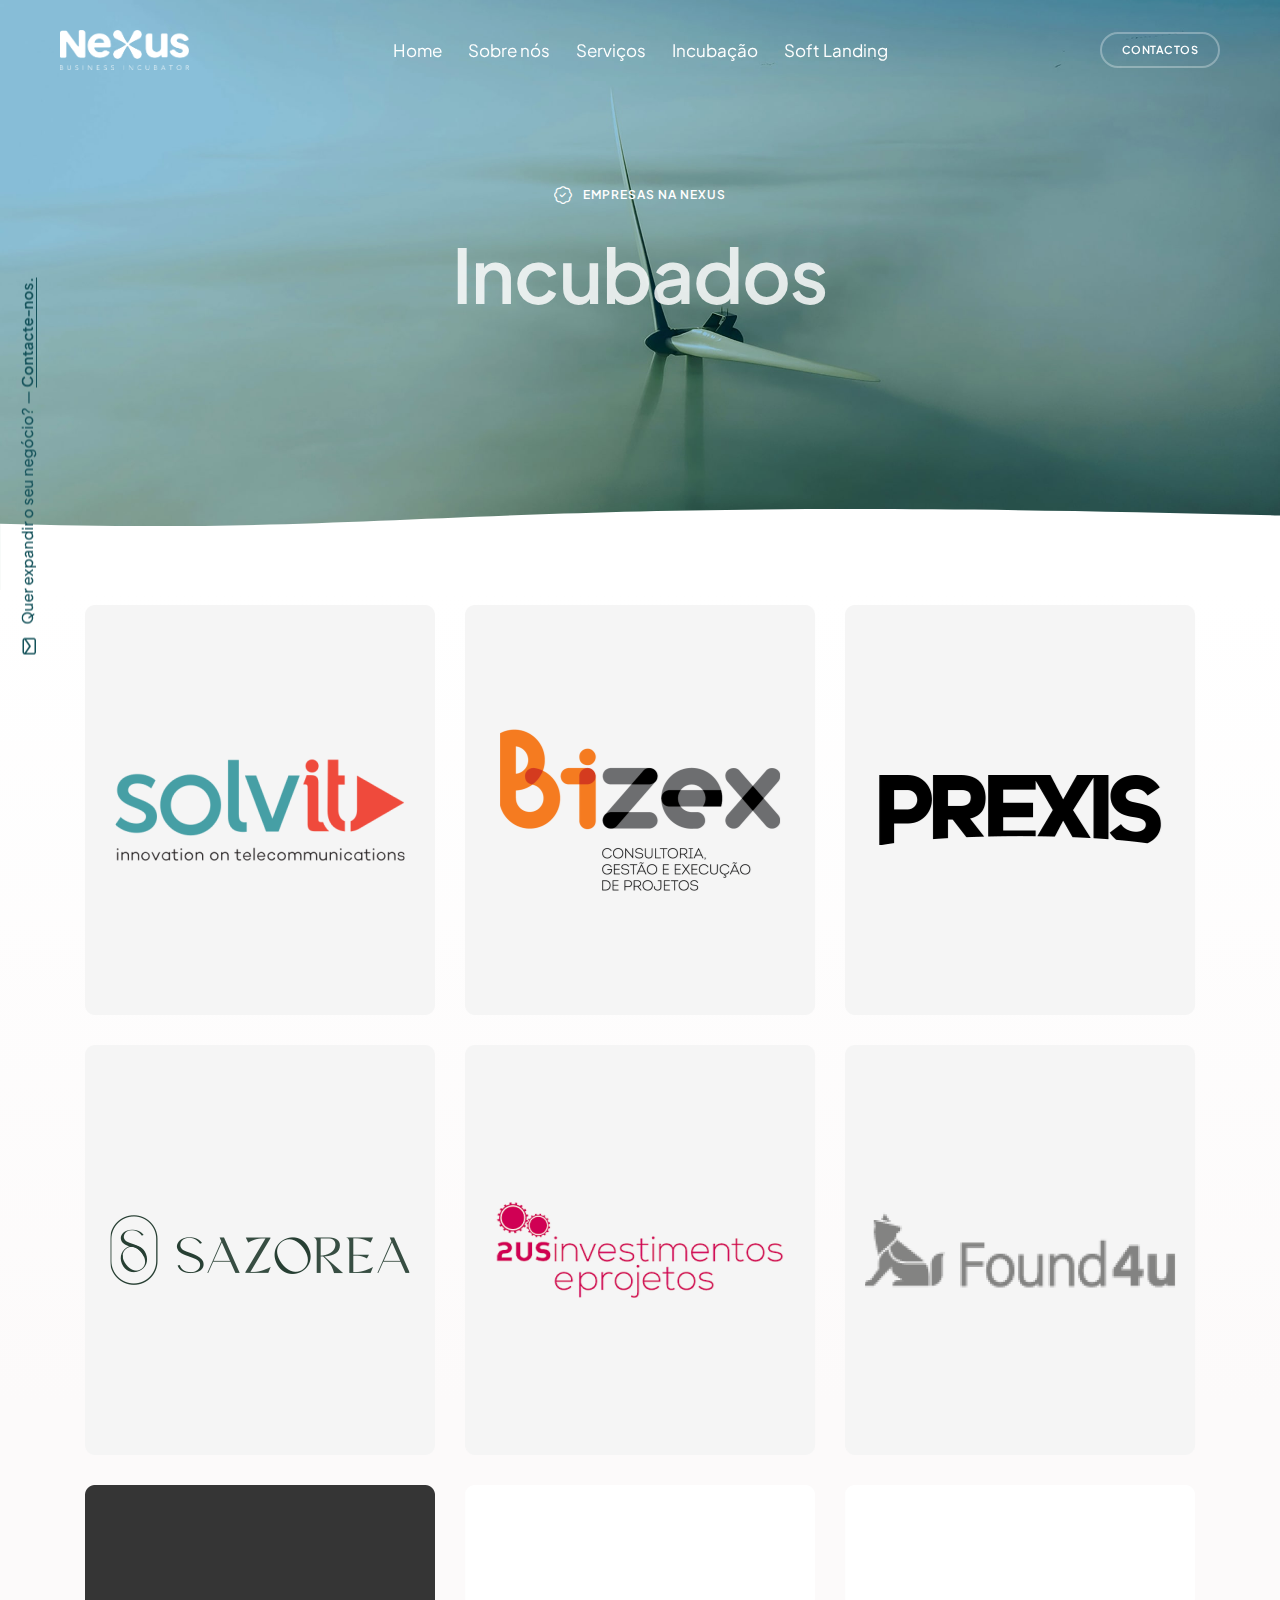
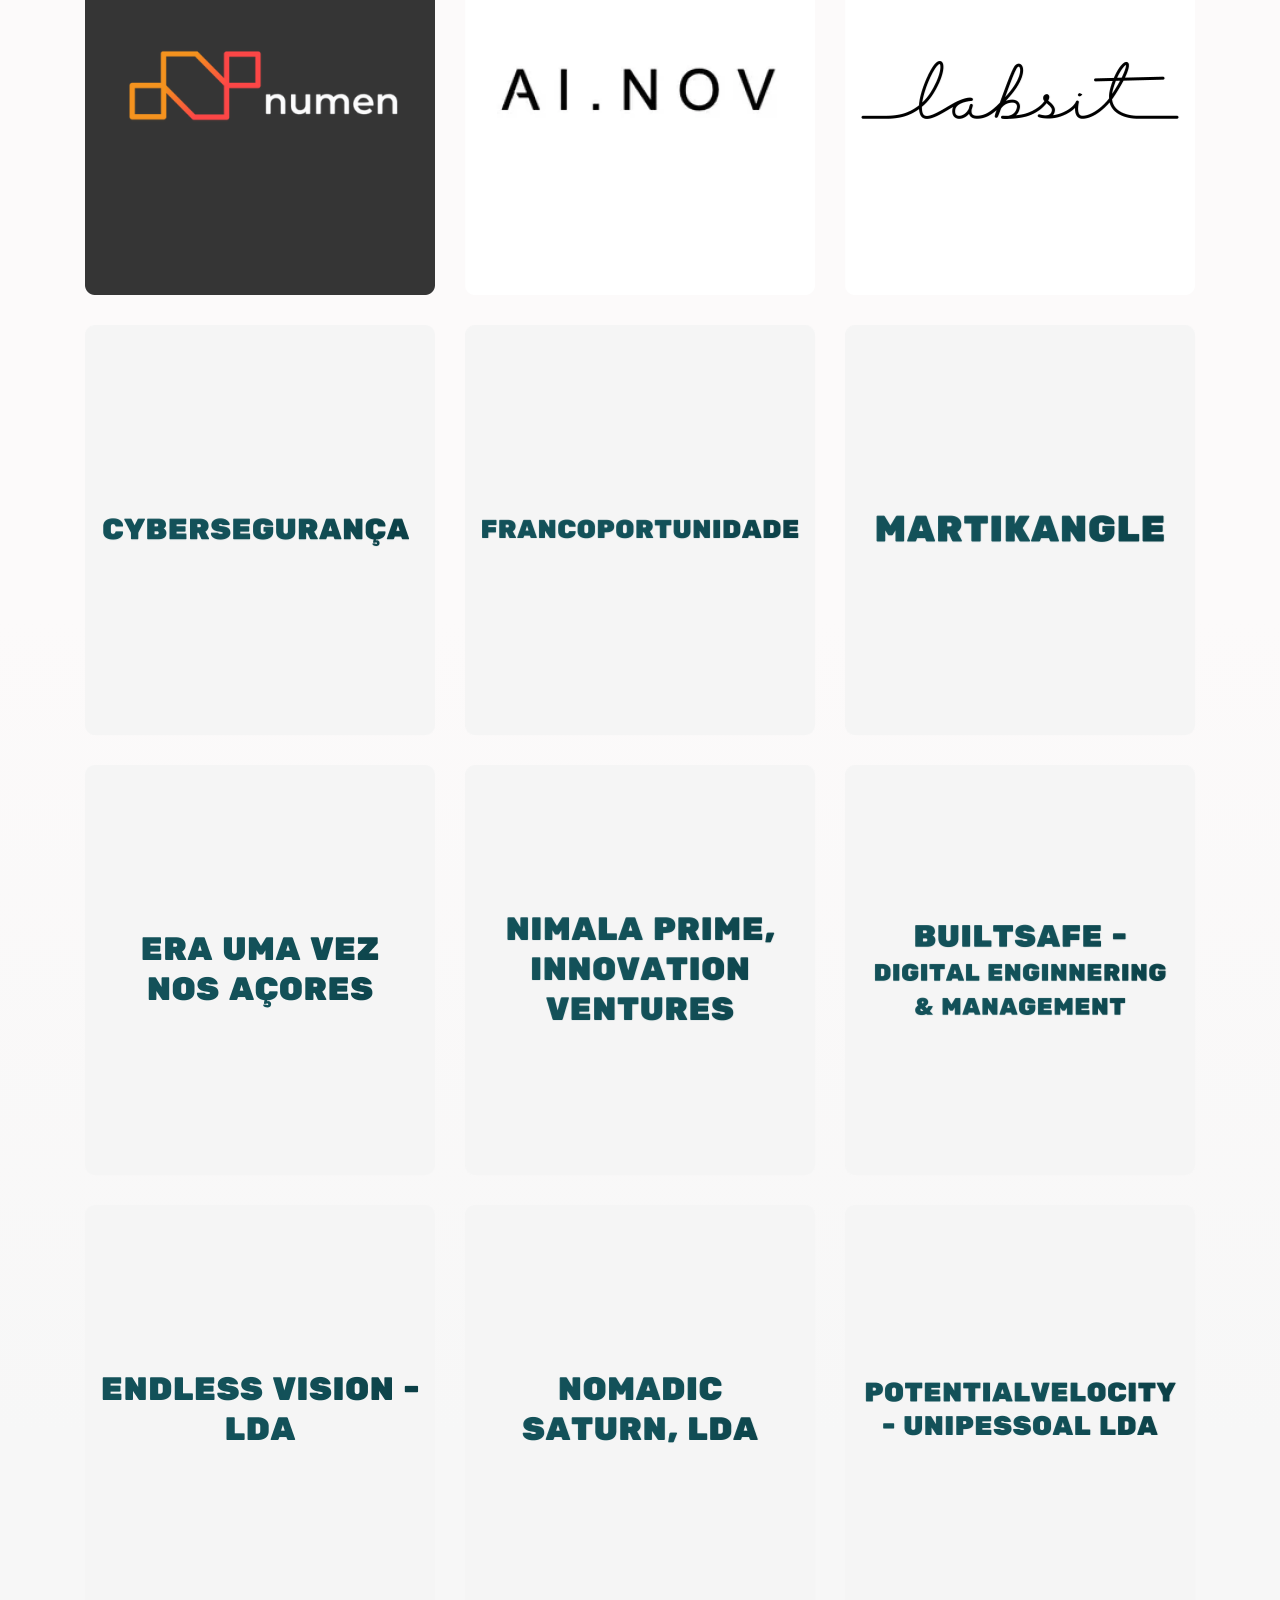
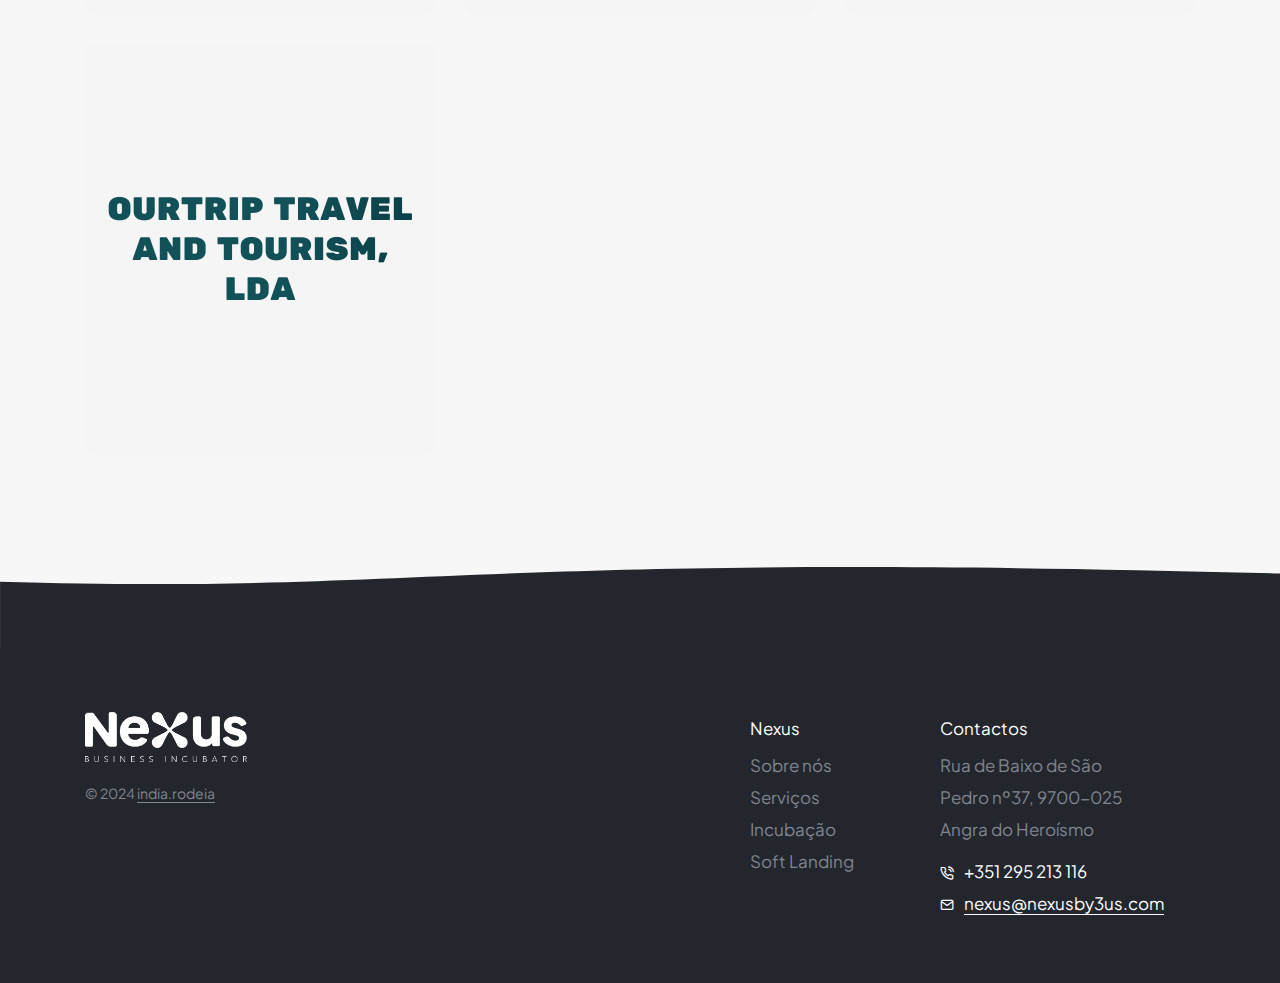
==== commit 2fbcc4a2: "small fixes" ====
--- a/clients.html
+++ b/clients.html
@@ -36,7 +36,6 @@
 
 <body data-mobile-nav-style="full-screen-menu" data-mobile-nav-bg-color="#252840">
     <!-- start header -->
-    <!-- start header -->
     <header>
         <!-- start navigation -->
         <nav class="navbar navbar-expand-lg header-transparent bg-transparent header-reverse" data-header-hover="light">
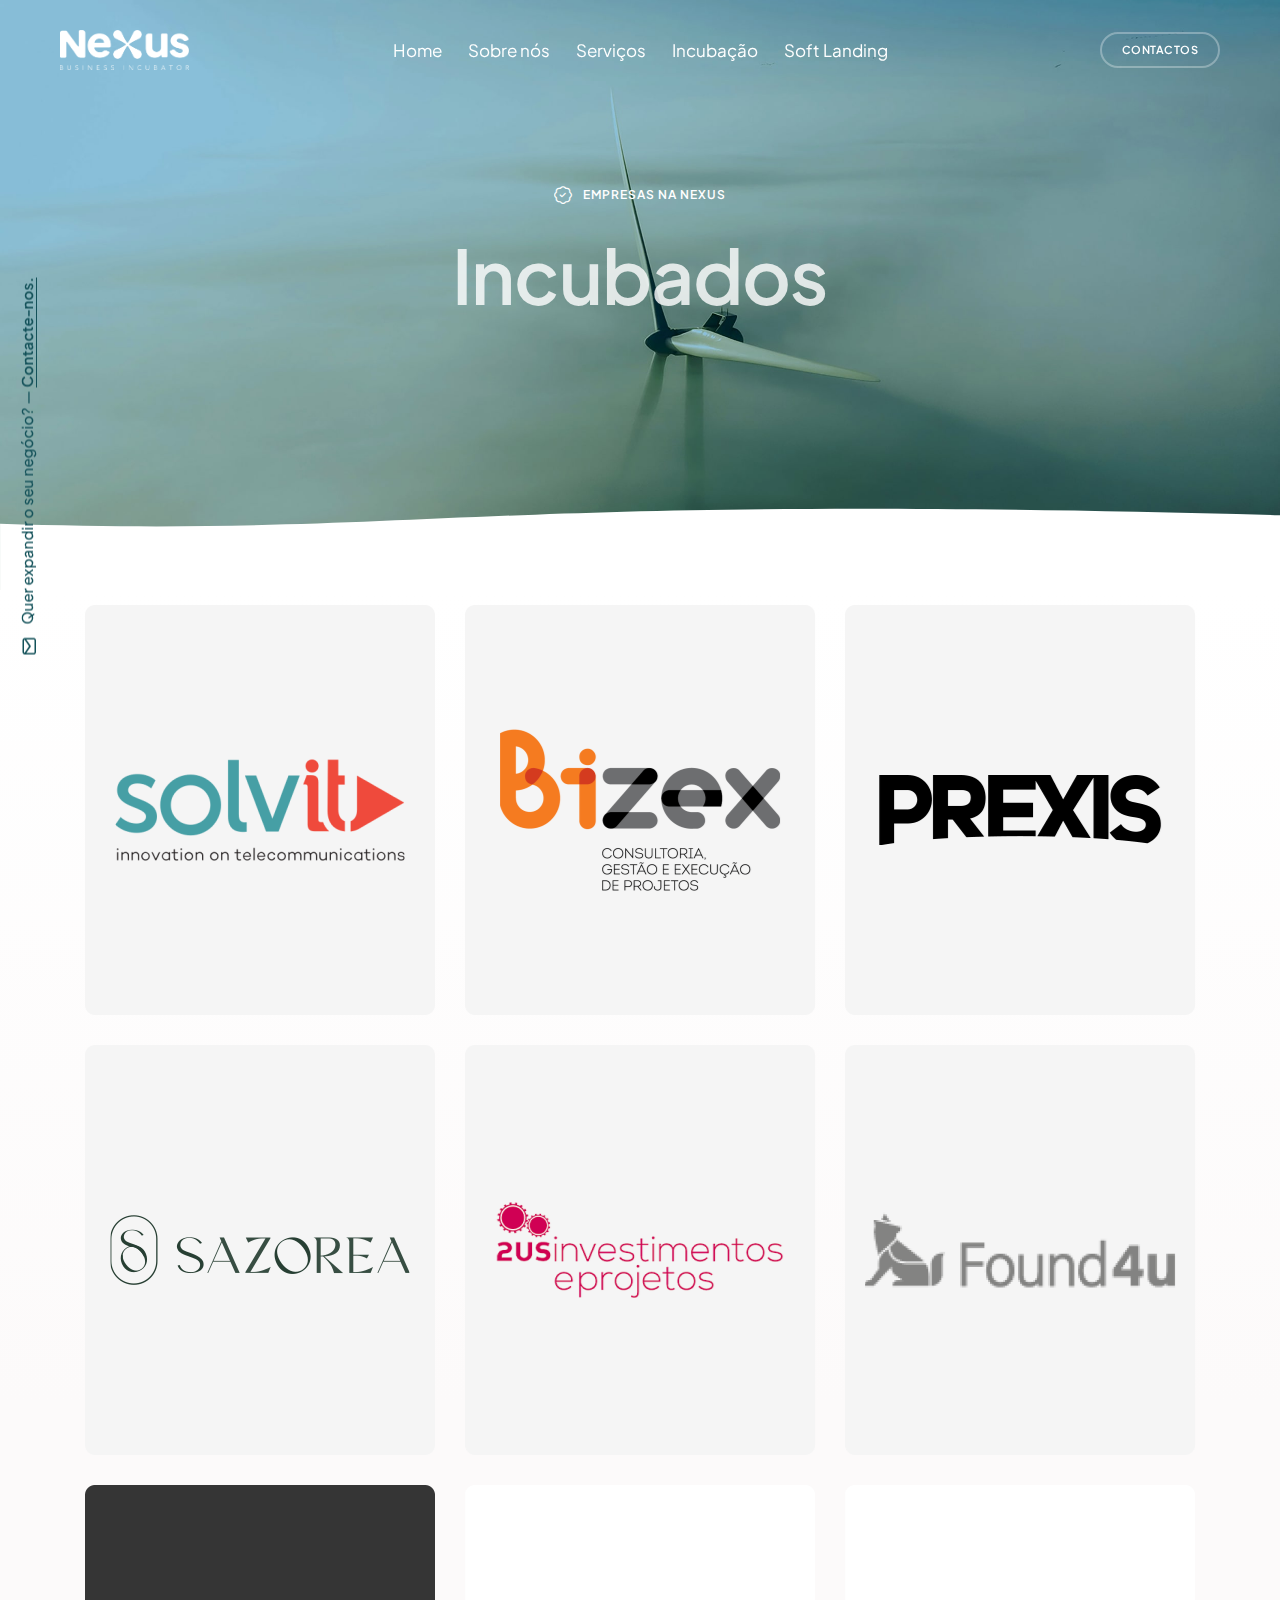
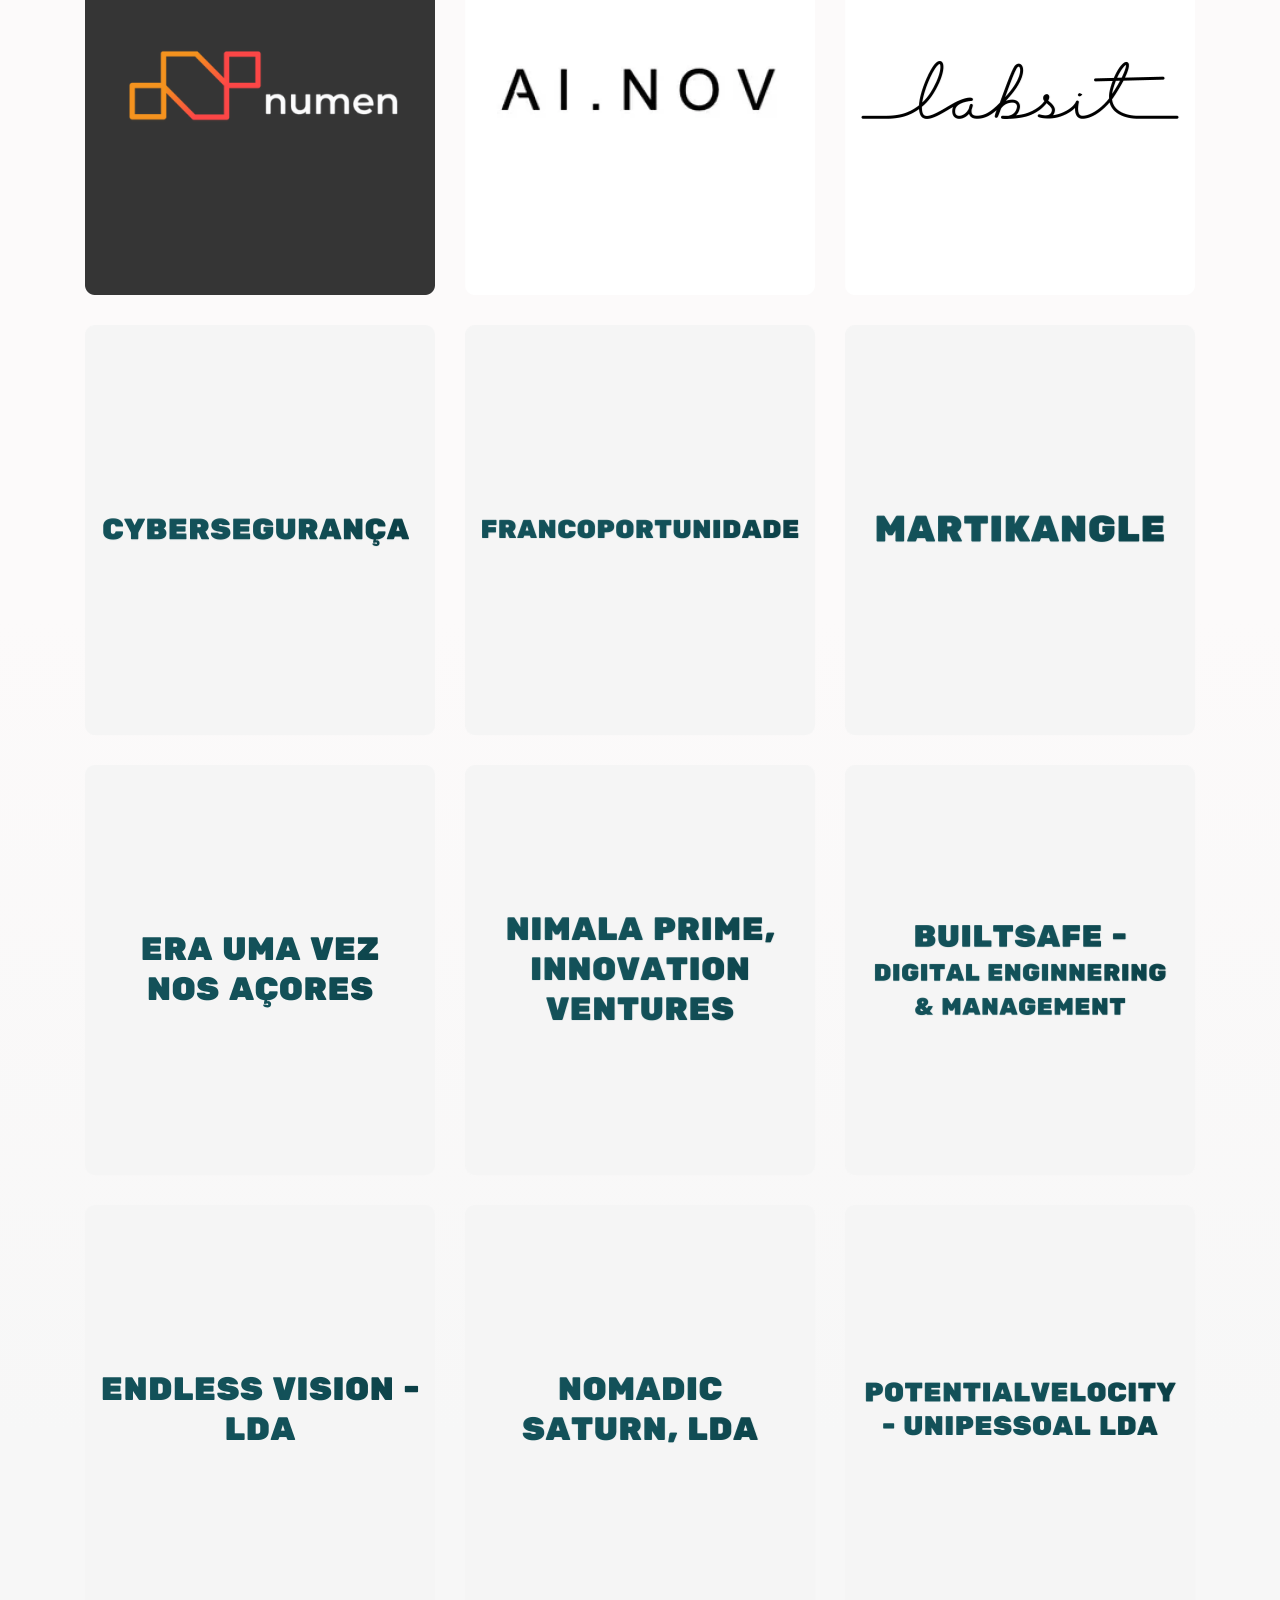
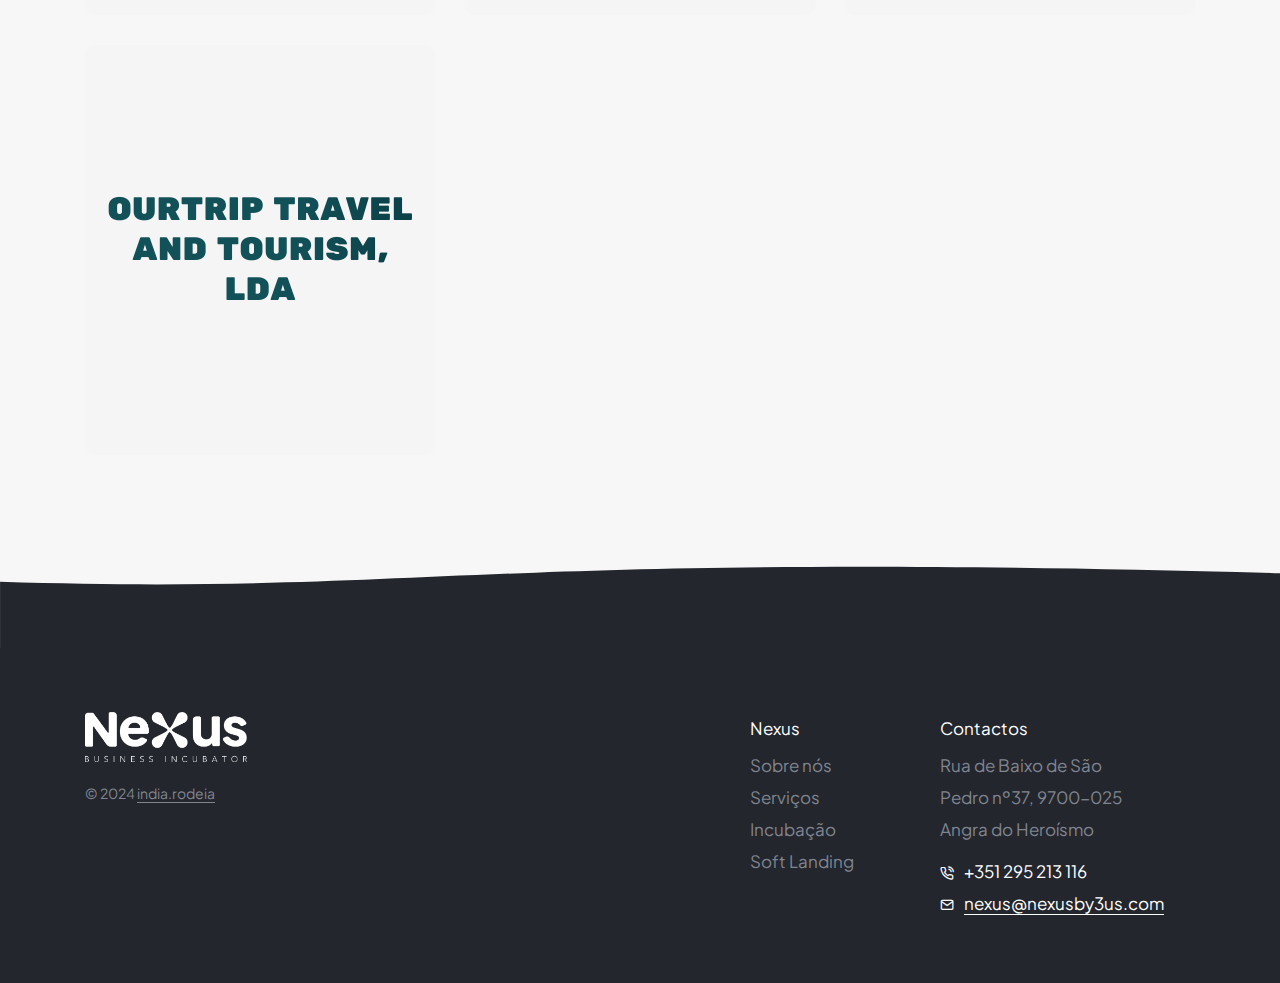
==== commit f89bd9f9: "fix on client links" ====
--- a/clients.html
+++ b/clients.html
@@ -13,12 +13,12 @@
         content="Business incubator, consulting, administrative services, business expansion, professional amenities, business incubation, soft landing, internationalization, coworking, virtual business">
     <meta name="language" content="Portuguese">
     <!-- favicon icon -->
-    <link rel="apple-touch-icon" sizes="180x180" href="../assets/favicon/apple-touch-icon.png">
-    <link rel="icon" type="image/png" sizes="32x32" href="../assets/favicon/favicon-32x32.png">
-    <link rel="icon" type="image/png" sizes="16x16" href="../assets/favicon/favicon-16x16.png">
-    <link rel="manifest" href="../assets/favicon/site.webmanifest">
-    <link rel="mask-icon" href="../assets/favicon/safari-pinned-tab.svg" color="#258282">
-    <link rel="shortcut icon" href="../assets/favicon/favicon.ico">
+    <link rel="apple-touch-icon" sizes="180x180" href="assets/favicon/apple-touch-icon.png">
+    <link rel="icon" type="image/png" sizes="32x32" href="assets/favicon/favicon-32x32.png">
+    <link rel="icon" type="image/png" sizes="16x16" href="assets/favicon/favicon-16x16.png">
+    <link rel="manifest" href="assets/favicon/site.webmanifest">
+    <link rel="mask-icon" href="assets/favicon/safari-pinned-tab.svg" color="#258282">
+    <link rel="shortcut icon" href="assets/favicon/favicon.ico">
     <meta name="msapplication-TileColor" content="#00aba9">
     <meta name="msapplication-config" content="/assets/favicon/browserconfig.xml">
     <meta name="theme-color" content="#ffffff">
@@ -26,12 +26,12 @@
     <link rel="preconnect" href="https://fonts.googleapis.com" crossorigin>
     <link rel="preconnect" href="https://fonts.gstatic.com" crossorigin>
     <!-- style sheets and font icons -->
-    <link rel="stylesheet" href="../css/vendors.css" />
-    <link rel="stylesheet" href="../css/icon.css" />
-    <link rel="stylesheet" href="../css/style.css" />
-    <link rel="stylesheet" href="../css/custom.css" />
-    <link rel="stylesheet" href="../css/responsive.css" />
-    <link rel="stylesheet" href="../css/business.css" />
+    <link rel="stylesheet" href="css/vendors.css" />
+    <link rel="stylesheet" href="css/icon.css" />
+    <link rel="stylesheet" href="css/style.css" />
+    <link rel="stylesheet" href="css/custom.css" />
+    <link rel="stylesheet" href="css/responsive.css" />
+    <link rel="stylesheet" href="css/business.css" />
 </head>
 
 <body data-mobile-nav-style="full-screen-menu" data-mobile-nav-bg-color="#252840">
@@ -42,9 +42,9 @@
             <div class="container-fluid">
                 <div class="col-auto col-xxl-3 col-lg-2 me-lg-0 me-auto">
                     <a class="navbar-brand" href="/index.html">
-                        <img src="../assets/images/logo_nexus_white.png" alt="" class="default-logo">
-                        <img src="../assets/images/logo_nexus.png" alt="" class="alt-logo">
-                        <img src="../assets/images/logo_nexus.png" alt="" class="mobile-logo">
+                        <img src="assets/images/logo_nexus_white.png" alt="" class="default-logo">
+                        <img src="assets/images/logo_nexus.png" alt="" class="alt-logo">
+                        <img src="assets/images/logo_nexus.png" alt="" class="mobile-logo">
                     </a>
                 </div>
                 <div class="col-auto menu-order position-static">
@@ -80,7 +80,7 @@
     <!-- end header -->
     <!-- start page title -->
     <section class="pt-0 cover-background ipad-top-space-margin sm-pb-0"
-        style="background-image:url(../assets/images/bg-banner.jpg);">
+        style="background-image:url(assets/images/bg-banner.jpg);">
         <div class="shape-image-animation bottom-0 p-0 w-100 d-none d-md-block">
             <svg xmlns="http://www.w3.org/2000/svg" widht="3000" height="400" viewBox="0 180 2500 200" fill="#ffffff">
                 <path class="st1" d="M 0 250 C 1200 400 1200 50 3000 250 L 3000 550 L 0 550 L 0 250">
@@ -130,7 +130,7 @@
                             <a href="https://solvit.pt/" target="_blank">
                                 <div class="portfolio-box">
                                     <div class="portfolio-image border-radius-6px">
-                                        <img src="../assets/images/incubado_1.png" alt="" />
+                                        <img src="assets/images/incubado_1.png" alt="" />
                                     </div>
                                     <div class="portfolio-hover box-shadow-extra-large">
                                         <div
@@ -156,7 +156,7 @@
                             <a href="https://bizexprojetos.pt/" target="_blank">
                                 <div class="portfolio-box">
                                     <div class="portfolio-image border-radius-6px">
-                                        <img src="../assets/images/incubado_2.png" alt="" />
+                                        <img src="assets/images/incubado_2.png" alt="" />
                                     </div>
                                     <div class="portfolio-hover box-shadow-extra-large">
                                         <div
@@ -182,7 +182,7 @@
                             <a href="https://www.prexis.io/" target="_blank">
                                 <div class="portfolio-box">
                                     <div class="portfolio-image border-radius-6px">
-                                        <img src="../assets/images/incubado_3.png" alt="" />
+                                        <img src="assets/images/incubado_3.png" alt="" />
                                     </div>
                                     <div class="portfolio-hover box-shadow-extra-large">
                                         <div
@@ -208,7 +208,7 @@
                             <a href="https://sazorea.com/" target="_blank">
                                 <div class="portfolio-box">
                                     <div class="portfolio-image border-radius-6px">
-                                        <img src="../assets/images/incubado_4.png" alt="" />
+                                        <img src="assets/images/incubado_4.png" alt="" />
                                     </div>
                                     <div class="portfolio-hover box-shadow-extra-large">
                                         <div
@@ -233,7 +233,7 @@
                             <a href="https://www.2usprojetos.pt/" target="_blank">
                                 <div class="portfolio-box">
                                     <div class="portfolio-image border-radius-6px">
-                                        <img src="../assets/images/incubado_5.png" alt="" />
+                                        <img src="assets/images/incubado_5.png" alt="" />
                                     </div>
                                     <div class="portfolio-hover box-shadow-extra-large">
                                         <div
@@ -259,7 +259,7 @@
                             <a href="https://found4u.com/en/" target="_blank">
                                 <div class="portfolio-box">
                                     <div class="portfolio-image border-radius-6px">
-                                        <img src="../assets/images/incubado_7.png" alt="" />
+                                        <img src="assets/images/incubado_7.png" alt="" />
                                     </div>
                                     <div class="portfolio-hover box-shadow-extra-large">
                                         <div
@@ -285,7 +285,7 @@
                             <a href="https://www.numenit.com/" target="_blank">
                                 <div class="portfolio-box">
                                     <div class="portfolio-image border-radius-6px">
-                                        <img src="../assets/images/incubado_8.png" alt="" />
+                                        <img src="assets/images/incubado_8.png" alt="" />
                                     </div>
                                     <div class="portfolio-hover box-shadow-extra-large">
                                         <div
@@ -311,7 +311,7 @@
                             <a href="https://www.ainov.pt/" target="_blank">
                                 <div class="portfolio-box">
                                     <div class="portfolio-image border-radius-6px">
-                                        <img src="../assets/images/incubado_9.png" alt="" />
+                                        <img src="assets/images/incubado_9.png" alt="" />
                                     </div>
                                     <div class="portfolio-hover box-shadow-extra-large">
                                         <div
@@ -337,7 +337,7 @@
                             <a href="https://labsit.io/" target="_blank">
                                 <div class="portfolio-box">
                                     <div class="portfolio-image border-radius-6px">
-                                        <img src="../assets/images/incubado_19.png" alt="" />
+                                        <img src="assets/images/incubado_19.png" alt="" />
                                     </div>
                                     <div class="portfolio-hover box-shadow-extra-large">
                                         <div
@@ -363,7 +363,7 @@
                             <a>
                                 <div class="portfolio-box">
                                     <div class="portfolio-image border-radius-6px">
-                                        <img src="../assets/images/incubado_10.png" alt="" />
+                                        <img src="assets/images/incubado_10.png" alt="" />
                                     </div>
                                     <div class="portfolio-hover box-shadow-extra-large">
                                         <div
@@ -389,7 +389,7 @@
                             <a>
                                 <div class="portfolio-box">
                                     <div class="portfolio-image border-radius-6px">
-                                        <img src="../assets/images/incubado_11.png" alt="" />
+                                        <img src="assets/images/incubado_11.png" alt="" />
                                     </div>
                                     <div class="portfolio-hover box-shadow-extra-large">
                                         <div
@@ -415,7 +415,7 @@
                             <a>
                                 <div class="portfolio-box">
                                     <div class="portfolio-image border-radius-6px">
-                                        <img src="../assets/images/incubado_12.png" alt="" />
+                                        <img src="assets/images/incubado_12.png" alt="" />
                                     </div>
                                     <div class="portfolio-hover box-shadow-extra-large">
                                         <div
@@ -441,7 +441,7 @@
                             <a>
                                 <div class="portfolio-box">
                                     <div class="portfolio-image border-radius-6px">
-                                        <img src="../assets/images/incubado_13.png" alt="" />
+                                        <img src="assets/images/incubado_13.png" alt="" />
                                     </div>
                                     <div class="portfolio-hover box-shadow-extra-large">
                                         <div
@@ -467,7 +467,7 @@
                             <a>
                                 <div class="portfolio-box">
                                     <div class="portfolio-image border-radius-6px">
-                                        <img src="../assets/images/incubado_14.png" alt="" />
+                                        <img src="assets/images/incubado_14.png" alt="" />
                                     </div>
                                     <div class="portfolio-hover box-shadow-extra-large">
                                         <div
@@ -493,7 +493,7 @@
                             <a>
                                 <div class="portfolio-box">
                                     <div class="portfolio-image border-radius-6px">
-                                        <img src="../assets/images/incubado_15.png" alt="" />
+                                        <img src="assets/images/incubado_15.png" alt="" />
                                     </div>
                                     <div class="portfolio-hover box-shadow-extra-large">
                                         <div
@@ -519,7 +519,7 @@
                             <a>
                                 <div class="portfolio-box">
                                     <div class="portfolio-image border-radius-6px">
-                                        <img src="../assets/images/incubado_16.png" alt="" />
+                                        <img src="assets/images/incubado_16.png" alt="" />
                                     </div>
                                     <div class="portfolio-hover box-shadow-extra-large">
                                         <div
@@ -545,7 +545,7 @@
                             <a>
                                 <div class="portfolio-box">
                                     <div class="portfolio-image border-radius-6px">
-                                        <img src="../assets/images/incubado_20.png" alt="" />
+                                        <img src="assets/images/incubado_20.png" alt="" />
                                     </div>
                                     <div class="portfolio-hover box-shadow-extra-large">
                                         <div
@@ -571,7 +571,7 @@
                             <a>
                                 <div class="portfolio-box">
                                     <div class="portfolio-image border-radius-6px">
-                                        <img src="../assets/images/incubado_17.png" alt="" />
+                                        <img src="assets/images/incubado_17.png" alt="" />
                                     </div>
                                     <div class="portfolio-hover box-shadow-extra-large">
                                         <div
@@ -597,7 +597,7 @@
                             <a>
                                 <div class="portfolio-box">
                                     <div class="portfolio-image border-radius-6px">
-                                        <img src="../assets/images/incubado_18.png" alt="" />
+                                        <img src="assets/images/incubado_18.png" alt="" />
                                     </div>
                                     <div class="portfolio-hover box-shadow-extra-large">
                                         <div
@@ -642,8 +642,8 @@
                 <div
                     class="col-lg-3 col-sm-6 last-paragraph-no-margin order-5 order-sm-4 order-lg-1 text-center text-sm-start">
                     <a href="/index.html" class="footer-logo mb-15px d-block d-lg-inline-block"><img
-                            src="../assets/images/logo_nexus_white.png"
-                            data-at2x="../assets/images/logo_nexus_white.png" alt="" style="height: 50px;"></a>
+                            src="assets/images/logo_nexus_white.png" data-at2x="assets/images/logo_nexus_white.png"
+                            alt="" style="height: 50px;"></a>
 
                     <p style="font-size: 14px;">&COPY; 2024 <a href="mailto:india.rodeia@gmail.com" target="_blank"
                             class="text-decoration-line-bottom">india.rodeia</a></p>
@@ -701,9 +701,9 @@
     </div>
     <!-- end scroll progress -->
     <!-- javascript libraries -->
-    <script type="text/javascript" src="../js/jquery.js"></script>
-    <script type="text/javascript" src="../js/vendors.min.js"></script>
-    <script type="text/javascript" src="../js/main.js"></script>
+    <script type="text/javascript" src="js/jquery.js"></script>
+    <script type="text/javascript" src="js/vendors.min.js"></script>
+    <script type="text/javascript" src="js/main.js"></script>
 </body>
 
 </html>